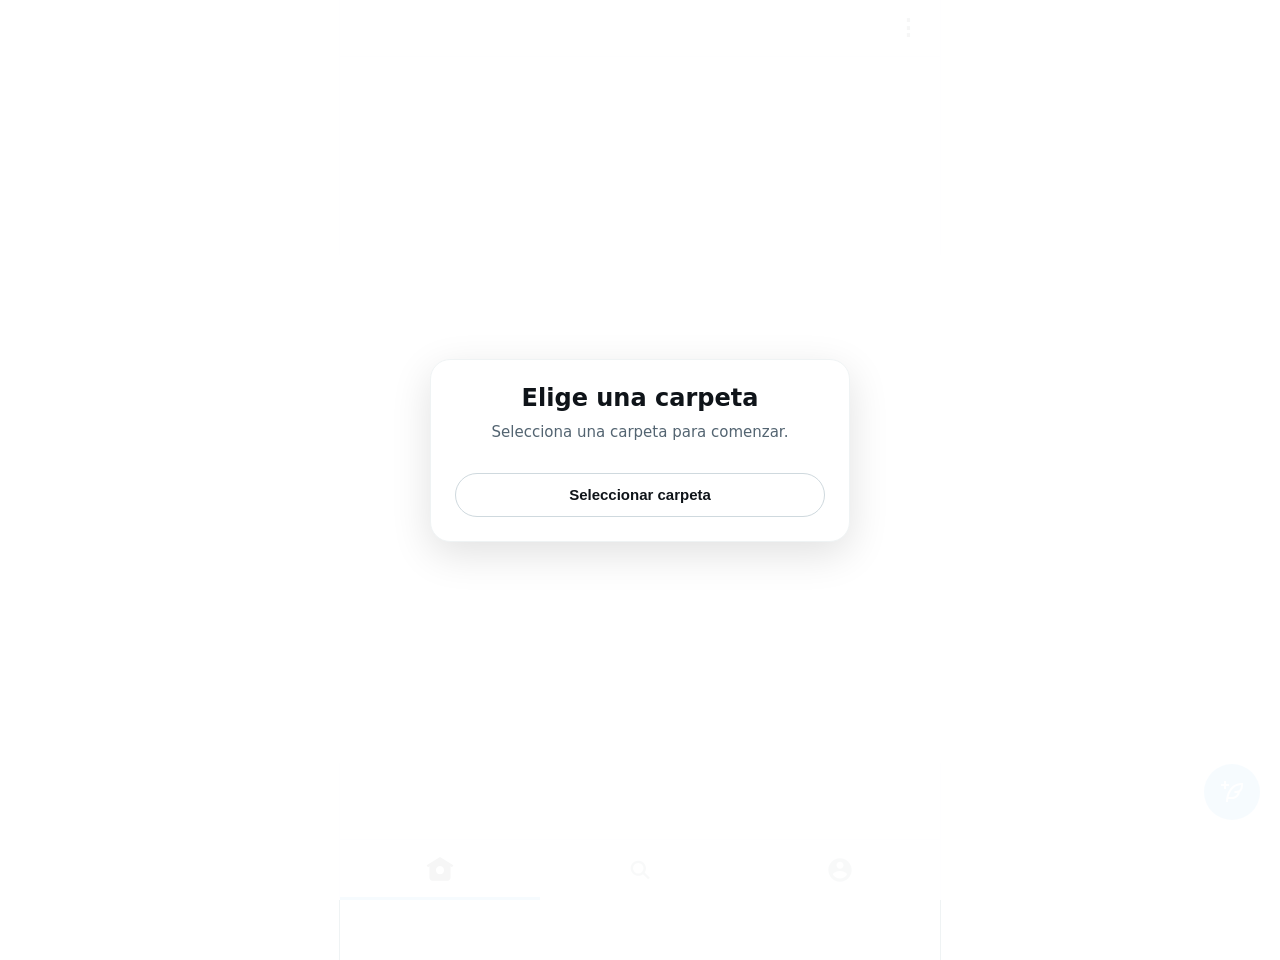
==== Tweetnote-stable.html @ b2e02688 "Add files via upload" ====
<!DOCTYPE html>
<html lang="es">
<head>
    <meta charset="UTF-8">
    <meta name="viewport" content="width=device-width, initial-scale=1.0">
    <title>Tweetnote</title>
    <style>
        /* Estilos Generales - Estilo Twitter */
        :root {
            --primary-blue: #1d9bf0;
            --primary-hover: #1a8cd8;
            --bg-color: #ffffff;
            --bg-secondary: #eff3f4;
            --text-main: #0f1419;
            --text-muted: #536471;
            --border-color: #eff3f4;
        }

        body { 
            font-family: system-ui, -apple-system, BlinkMacSystemFont, "Segoe UI", Roboto, Ubuntu, "Helvetica Neue", sans-serif;
            margin: 0; 
            padding: 0; 
            background-color: var(--bg-color);
            color: var(--text-main);
        }
        
        .container { 
            max-width: 600px; 
            margin: 0 auto; 
            background: var(--bg-color); 
            min-height: 100vh; 
            border-left: 1px solid var(--border-color);
            border-right: 1px solid var(--border-color);
            position: relative;
            padding-bottom: 60px; /* Espacio para las pestañas inferiores */
        }

        /* Cabecera y Perfil */
        .cover-photo { 
            width: 100%; 
            height: 200px; 
            background-color: #cfd9de; 
            background-size: cover; 
            background-position: center; 
        }
        
        .profile-header { 
            padding: 0 16px; 
            position: relative; 
        }
        
        .profile-pic { 
            width: 134px; 
            height: 134px; 
            border-radius: 50%; 
            border: 4px solid var(--bg-color); 
            background-color: #cfd9de; 
            position: absolute; 
            top: -67px; 
            background-size: cover; 
            background-position: center;
        }
        
        .header-actions {
            display: flex;
            justify-content: flex-end;
            padding-top: 12px;
            min-height: 68px; 
            box-sizing: border-box;
            align-items: flex-start;
        }
        
        .edit-profile-btn {
            padding: 0 16px;
            height: 36px;
            background-color: transparent;
            color: var(--text-main);
            border: 1px solid #cfd9de;
            border-radius: 9999px;
            font-weight: 700;
            font-size: 15px;
            cursor: pointer;
            transition: background 0.2s;
            display: flex;
            align-items: center;
            justify-content: center;
        }
        .edit-profile-btn:hover { background-color: rgba(15, 20, 25, 0.1); }

        .profile-dropdown-btn {
            width: 36px;
            height: 36px;
            padding: 0;
            margin-left: 8px;
            border: 1px solid #cfd9de;
            border-radius: 50%;
            background-color: transparent;
            color: var(--text-main);
            font-size: 20px;
            cursor: pointer;
            transition: background 0.2s;
            display: flex;
            align-items: center;
            justify-content: center;
        }
        .profile-dropdown-btn:hover { background-color: rgba(15, 20, 25, 0.1); }

        .profile-info { padding-bottom: 16px; border-bottom: 1px solid var(--border-color); }
        .profile-name { margin: 0; font-size: 20px; font-weight: 800; line-height: 24px; }
        .profile-handle { color: var(--text-muted); margin: 0 0 12px 0; font-size: 15px; }
        .profile-bio { margin-top: 12px; margin-bottom: 0; color: var(--text-main); font-size: 15px; line-height: 20px; }

        .profile-content-tabs {
            display: flex;
            border-bottom: 1px solid var(--border-color);
            background: var(--bg-color);
        }

        .profile-content-tab {
            flex: 1;
            min-height: 52px;
            border: none;
            background: transparent;
            color: var(--text-muted);
            font-family: inherit;
            font-size: 15px;
            font-weight: 700;
            cursor: pointer;
            position: relative;
        }

        .profile-content-tab:hover { background: var(--bg-secondary); }
        .profile-content-tab.active { color: var(--text-main); }
        .profile-content-tab.active::after {
            content: '';
            position: absolute;
            left: 18%;
            right: 18%;
            bottom: 0;
            height: 3px;
            background: var(--primary-blue);
            border-radius: 9999px;
        }

        .profile-response-context {
            border-bottom: 1px solid var(--border-color);
            padding: 12px 0 0;
        }

        .profile-response-context .post {
            cursor: default;
        }

        .profile-response-context .response-post {
            border-top: 1px solid var(--border-color);
            margin-top: 2px;
        }

        .profile-response-context .context-label {
            padding: 8px 16px 0 68px;
            color: var(--text-muted);
            font-size: 13px;
            font-weight: 600;
        }

        /* Pestañas de Navegación */
        .bottom-tabs {
            position: fixed;
            bottom: 0;
            width: 100%;
            max-width: 600px;
            background: var(--bg-color);
            border-top: 1px solid var(--border-color);
            display: flex;
            justify-content: space-around;
            height: 60px;
            z-index: 800;
        }
        .bottom-tabs .tab {
            flex: 1;
            display: flex;
            align-items: center;
            justify-content: center;
            cursor: pointer;
            color: var(--text-muted);
            transition: background 0.2s, color 0.2s;
        }
        .bottom-tabs .tab:hover { background: var(--bg-secondary); }
        .bottom-tabs .tab.active { color: var(--text-main); border-bottom: 3px solid var(--primary-blue); }
        
        body.in-thread-view .bottom-tabs { display: none; }

        /* Búsqueda */
        .search-page {
            display: none;
            position: relative;
            padding: 12px 16px 4px;
            border-bottom: 1px solid var(--border-color);
            background: var(--bg-color);
            position: sticky;
            top: 0;
            z-index: 700;
        }
        .search-box {
            width: 100%;
            height: 46px;
            box-sizing: border-box;
            border: 1px solid #cfd9de;
            border-radius: 9999px;
            outline: none;
            padding: 0 16px 0 44px;
            font-family: inherit;
            font-size: 16px;
            color: var(--text-main);
            background: var(--bg-secondary);
        }
        .search-box:focus {
            border-color: var(--primary-blue);
            background: var(--bg-color);
            box-shadow: 0 0 0 1px var(--primary-blue);
        }
        .search-box-wrap {
            position: relative;
        }
        .search-box-icon {
            position: absolute;
            left: 14px;
            top: 50%;
            transform: translateY(-50%);
            color: var(--text-muted);
            pointer-events: none;
            display: flex;
            align-items: center;
        }
        .search-empty-state {
            padding: 48px 20px;
            text-align: center;
            color: var(--text-muted);
            font-size: 15px;
        }
        .search-section-title {
            padding: 16px 16px 8px;
            font-size: 18px;
            font-weight: 800;
        }

        .search-profile-list {
            border-bottom: 1px solid var(--border-color);
        }

        .search-profile-card {
            display: flex;
            align-items: center;
            gap: 12px;
            padding: 12px 16px;
            cursor: pointer;
            transition: background 0.2s;
        }

        .search-profile-card:hover {
            background: var(--bg-secondary);
        }

        .search-profile-avatar {
            width: 48px;
            height: 48px;
            border-radius: 50%;
            background-color: #cfd9de;
            background-size: cover;
            background-position: center;
            flex-shrink: 0;
        }

        .search-profile-info {
            min-width: 0;
            flex: 1;
        }

        .search-profile-name {
            display: block;
            font-size: 15px;
            font-weight: 800;
            line-height: 20px;
            overflow: hidden;
            text-overflow: ellipsis;
            white-space: nowrap;
        }

        .search-profile-handle {
            display: block;
            color: var(--text-muted);
            font-size: 14px;
            line-height: 18px;
            overflow: hidden;
            text-overflow: ellipsis;
            white-space: nowrap;
        }

        .search-profile-bio {
            margin-top: 3px;
            color: var(--text-main);
            font-size: 14px;
            line-height: 19px;
            white-space: pre-wrap;
            overflow: hidden;
        }

        .search-posts-title {
            padding-top: 14px;
        }

        .hashtag-link {
            color: var(--primary-blue);
            font-weight: 600;
            text-decoration: none;
            cursor: pointer;
            border-radius: 4px;
        }
        .hashtag-link:hover {
            text-decoration: underline;
            background: rgba(29, 155, 240, 0.08);
        }
        #feed.search-results .thread-container {
            display: block !important;
        }
        #feed.search-results .thread-container .post {
            display: none;
        }
        #feed.search-results .thread-container .post.search-match {
            display: flex;
        }
        body.in-thread-view #feed.search-results .thread-container .post {
            display: flex !important;
            cursor: default;
        }
        body.in-thread-view .search-page {
            display: none !important;
        }

        /* Botón de Publicar Flotante */
        .write-post-btn-fixed { 
            position: fixed;
            bottom: 80px;
            right: 20px;
            width: 56px;
            height: 56px;
            background-color: var(--primary-blue); 
            color: #fff; 
            border-radius: 50%; 
            cursor: pointer; 
            font-size: 24px;
            border: none; 
            box-shadow: 0 8px 28px rgba(0,0,0,0.08);
            transition: background 0.2s;
            display: flex;
            align-items: center;
            justify-content: center;
            z-index: 900;
        }
        .write-post-btn-fixed:hover { background-color: var(--primary-hover); }
        body.in-thread-view .write-post-btn-fixed { bottom: 20px; }

        /* Modales */
        .modal { 
            display: none; 
            position: fixed; 
            top: 0; left: 0; width: 100%; height: 100%; 
            background: rgba(0,0,0,0.4); 
            justify-content: center; 
            align-items: center; 
            z-index: 1000;
        }
        .modal-content { 
            background: var(--bg-color); 
            width: 100%; 
            max-width: 600px; 
            border-radius: 16px; 
            position: relative; 
            box-sizing: border-box;
            max-height: 90vh;
            overflow-y: auto;
            display: flex;
            flex-direction: column;
        }
        
        .modal-header {
            display: flex;
            align-items: center;
            justify-content: space-between;
            padding: 0 16px;
            height: 53px;
            border-bottom: 1px solid var(--border-color);
            position: sticky;
            top: 0;
            background: rgba(255, 255, 255, 0.95);
            backdrop-filter: blur(12px);
            z-index: 10;
        }
        .modal-header h2 { font-size: 20px; font-weight: 700; margin: 0; }
        .close-btn { cursor: pointer; font-size: 20px; color: var(--text-main); font-weight: bold; width: 36px; height: 36px; display: flex; align-items: center; justify-content: center; border-radius: 50%; transition: background 0.2s;}
        .close-btn:hover { background: var(--bg-secondary); }
        
        .modal-body { padding: 16px; }

        .input-group {
            margin-bottom: 20px;
            position: relative;
            border: 1px solid #cfd9de;
            border-radius: 4px;
            padding: 8px 8px 0;
        }
        .input-group label { font-size: 13px; color: var(--text-muted); display: block; }
        .input-text, .input-textarea {
            width: 100%; border: none; outline: none; font-size: 17px; padding: 4px 0 8px; font-family: inherit; background: transparent; resize: none;
        }
        .input-textarea { height: 100px; }
        
        .post-compose { display: flex; gap: 12px; }
        .compose-avatar { width: 40px; height: 40px; border-radius: 50%; background-color: #cfd9de; background-size: cover; background-position: center; flex-shrink: 0;}
        .compose-input-area { flex-grow: 1; display: flex; flex-direction: column;}
        .compose-profile-row {
            display: flex; align-items: center; gap: 8px; margin-bottom: 4px;
        }
        .compose-profile-label { color: var(--text-muted); font-size: 13px; font-weight: 600; }
        .compose-profile-select {
            flex: 1; min-width: 0; border: none; outline: none; background: transparent;
            color: var(--text-main); font-family: inherit; font-size: 15px; font-weight: 700;
            padding: 4px 0; cursor: pointer;
        }
        .compose-textarea {
            width: 100%;
            border: none;
            font-size: 20px;
            outline: none;
            resize: none;
            min-height: 100px;
            max-height: 260px;
            overflow-y: auto;
            font-family: inherit;
            margin-top: 4px;
            line-height: 1.35;
            box-sizing: border-box;
            display: block;
        }
        
        .media-actions {
            border-top: 1px solid var(--border-color);
            padding: 12px 16px;
            display: flex;
            align-items: center;
            justify-content: space-between;
        }
        .action-icons { display: flex; gap: 16px; color: var(--primary-blue); font-size: 20px; cursor: pointer; }
        .action-icons label { cursor: pointer; display: flex; align-items: center; justify-content: center; width: 36px; height: 36px; border-radius: 50%; transition: background 0.2s; }
        .action-icons label:hover { background-color: rgba(29, 155, 240, 0.1); }
        
        .submit-btn { 
            background: var(--primary-blue); color: #fff; border: none; border-radius: 9999px; 
            padding: 0 16px; height: 36px; font-weight: 700; font-size: 15px; cursor: pointer; transition: background 0.2s;
        }
        .submit-btn:hover { background: var(--primary-hover); }

        .feed { padding-bottom: 20px; }
        
        /* Contenedor del hilo y Vista Completa del Hilo */
        .thread-container {
            border-bottom: 1px solid var(--border-color);
        }

        .feed .thread-container .post:not(:first-child) {
            display: none;
        }
        body.in-thread-view .feed .thread-container.active-thread .post {
            display: flex;
            cursor: default;
        }
        .feed .thread-container .post:first-child {
            cursor: pointer;
        }
        
        .post { 
            padding: 12px 16px; display: flex; gap: 12px; transition: background 0.2s; position: relative;
        }
        .post:hover { background-color: rgba(0,0,0,0.02); }
        
        .post-left-col {
            display: flex; flex-direction: column; align-items: center; width: 40px; flex-shrink: 0; position: relative;
        }
        
        .post-avatar { width: 40px; height: 40px; border-radius: 50%; background-color: #cfd9de; background-size: cover; background-position: center; flex-shrink: 0; z-index: 2; position: relative;}
        
        .thread-line {
            position: absolute;
            top: 40px;
            bottom: -24px;
            width: 2px;
            background-color: #cfd9de;
            display: none;
            left: 50%;
            transform: translateX(-50%);
            z-index: 1;
        }
        .thread-container .post:not(:last-child) .thread-line {
            display: none;
        }

        body.in-thread-view .thread-container.active-thread .post:not(:last-child) .thread-line {
            display: block;
        }
        
        .post-main { flex-grow: 1; overflow: hidden; }
        .post-header { display: flex; align-items: center; gap: 4px; margin-bottom: 4px; position: relative;}
        .post-author { font-weight: 700; font-size: 15px; }
        .post-handle { color: var(--text-muted); font-size: 15px; }
        .post-content { font-size: 15px; line-height: 20px; margin: 0 0 12px 0; word-wrap: break-word; white-space: pre-wrap; }
        
        .post-actions {
            display: flex;
            justify-content: flex-start;
            margin-top: 12px;
        }
        .action-btn {
            background: transparent; border: none; color: var(--text-muted); cursor: pointer; 
            display: flex; align-items: center; justify-content: center; 
            border-radius: 50%; transition: background 0.2s, color 0.2s; padding: 6px;
        }
        .action-btn:hover { background-color: rgba(29, 155, 240, 0.1); color: var(--primary-blue); }
        .action-btn svg { width: 18.75px; fill: currentColor; }
        .reply-count-text { margin-left: 4px; font-size: 13px; min-width: 12px; text-align: left; }
        
        .thread-container .post:not(:first-child) .reply-btn {
            display: none !important;
        }

        .post-options-btn {
            background: transparent;
            border: none;
            color: var(--text-muted);
            font-size: 20px;
            cursor: pointer;
            padding: 4px 8px;
            border-radius: 50%;
            transition: background 0.2s;
        }
        .post-options-btn:hover { background: rgba(15, 20, 25, 0.1); color: var(--primary-blue); }

        .post-dropdown {
            display: none;
            position: absolute;
            right: 0;
            top: 30px;
            background: var(--bg-color);
            border-radius: 8px;
            box-shadow: 0 2px 10px rgba(0,0,0,0.15);
            border: 1px solid var(--border-color);
            z-index: 100;
            min-width: 150px;
            overflow: hidden;
        }
        .post-dropdown-item {
            padding: 12px 16px;
            cursor: pointer;
            font-weight: 600;
            font-size: 15px;
            transition: background 0.2s;
        }
        .post-dropdown-item:hover { background: var(--bg-secondary); }
        .post-dropdown-item.danger { color: #f4212e; }

        .media-preview-wrapper {
            position: relative;
            height: 100%;
        }
        .remove-media-btn {
            position: absolute;
            top: 8px;
            right: 8px;
            background: rgba(15, 20, 25, 0.75);
            color: white;
            border: none;
            border-radius: 50%;
            width: 32px;
            height: 32px;
            font-size: 20px;
            display: flex;
            align-items: center;
            justify-content: center;
            cursor: pointer;
            transition: background 0.2s;
            backdrop-filter: blur(4px);
            z-index: 5;
        }
        .remove-media-btn:hover { background: rgba(15, 20, 25, 0.9); }

        .media-grid {
            display: grid; gap: 2px; border-radius: 16px; overflow: hidden; border: 1px solid var(--border-color); margin-top: 12px;
        }
        .grid-1 { grid-template-columns: 1fr; }
        .grid-2 { grid-template-columns: 1fr 1fr; height: 290px; }
        .grid-3 { grid-template-columns: 1fr 1fr; grid-template-rows: 1fr 1fr; height: 290px; }
        .grid-3 *:first-child { grid-row: 1 / 3; }
        .grid-4 { grid-template-columns: 1fr 1fr; grid-template-rows: 1fr 1fr; height: 290px; }
        
        .media-item { width: 100%; height: 100%; object-fit: cover; cursor: pointer; -webkit-touch-callout: default; }
        .grid-1 .media-item { max-height: 500px; height: auto; display: block; }
        
        #imageViewerModal { background: rgba(0,0,0,0.85); backdrop-filter: blur(4px); }
        #imageViewerContent { 
            background: transparent; box-shadow: none; align-items: center; justify-content: center; 
            height: 100%; width: 100%; overflow: hidden; position: relative;
        }
        #fullSizeImage { 
            max-width: 100%; max-height: 90vh; object-fit: contain; cursor: zoom-out; border-radius: 8px;
            -webkit-touch-callout: default; transition: opacity 0.2s ease;
        }
        
        .viewer-close-btn {
            position: absolute; top: 20px; right: 20px; background: rgba(0,0,0,0.6); 
            color: white; border: none; border-radius: 50%; width: 40px; height: 40px; 
            font-size: 24px; display: flex; align-items: center; justify-content: center; 
            cursor: pointer; z-index: 10;
        }
        .viewer-close-btn:hover { background: rgba(0,0,0,0.8); }

        #postMediaPreview { display: none; margin-top: 12px; }
        /* Herramientas de Home / almacenamiento local en carpeta */
        .home-toolbar {
            display: flex;
            justify-content: flex-end;
            align-items: center;
            padding: 8px 12px;
            border-bottom: 1px solid var(--border-color);
            background: var(--bg-color);
            position: sticky;
            top: 0;
            z-index: 700;
        }
        .home-tools-wrapper { position: relative; }
        .home-tools-btn {
            width: 40px; height: 40px; padding: 0; border: none; border-radius: 50%;
            background: transparent; color: var(--text-main); font-size: 22px; font-weight: 700;
            cursor: pointer; display: flex; align-items: center; justify-content: center;
        }
        .home-tools-btn:hover { background: var(--bg-secondary); }
        .home-tools-dropdown {
            display: none; position: absolute; right: 0; top: 44px; min-width: 250px;
            max-width: calc(100vw - 24px); background: var(--bg-color);
            border: 1px solid var(--border-color); border-radius: 12px;
            box-shadow: 0 2px 14px rgba(0,0,0,0.15); overflow: hidden; z-index: 1000;
        }
        .home-tools-dropdown.open { display: block; }
        .home-tools-status {
            padding: 12px 16px; font-size: 13px; color: var(--text-muted);
            border-bottom: 1px solid var(--border-color); white-space: nowrap;
            overflow: hidden; text-overflow: ellipsis;
        }
        .home-tools-status strong { color: var(--text-main); }
        .storage-btn {
            width: 100%; border: none; background: transparent; color: var(--text-main);
            padding: 12px 16px; font-weight: 700; font-size: 15px; text-align: left; cursor: pointer;
        }
        .storage-btn:hover { background: var(--bg-secondary); }
        .storage-btn.danger { color: #f4212e; }

        .startup-overlay {
            position: fixed;
            inset: 0;
            z-index: 2000;
            background: rgba(255,255,255,0.96);
            display: flex;
            align-items: center;
            justify-content: center;
            padding: 24px;
            box-sizing: border-box;
        }

        .startup-card {
            width: 100%;
            max-width: 420px;
            background: var(--bg-color);
            border: 1px solid var(--border-color);
            border-radius: 20px;
            box-shadow: 0 12px 40px rgba(0,0,0,0.12);
            padding: 24px;
            box-sizing: border-box;
            text-align: center;
        }

        .startup-card h2 {
            margin: 0 0 10px;
            font-size: 24px;
        }

        .startup-card p {
            margin: 0 0 20px;
            color: var(--text-muted);
            font-size: 15px;
            line-height: 21px;
        }

        .startup-btn {
            width: 100%;
            min-height: 44px;
            border-radius: 9999px;
            font-size: 15px;
            font-weight: 700;
            cursor: pointer;
            margin-top: 10px;
        }

        .startup-primary {
            border: none;
            background: var(--primary-blue);
            color: #fff;
        }

        .startup-primary:hover { background: var(--primary-hover); }

        .startup-secondary {
            border: 1px solid #cfd9de;
            background: transparent;
            color: var(--text-main);
        }

        .startup-secondary:hover { background: var(--bg-secondary); }

        body.app-uninitialized {
            overflow: hidden;
        }
    </style>
</head>
<body class="app-uninitialized">
    <div class="startup-overlay" id="startupOverlay">
        <div class="startup-card">
            <h2 id="startupTitle">Elige una carpeta</h2>
            <p id="startupMessage">Selecciona una carpeta para guardar y cargar tus perfiles y publicaciones.</p>
            <button class="startup-btn startup-primary" id="useStoredFolderBtn" onclick="requestStoredFolderAccess()" style="display:none;">Usar carpeta guardada</button>
            <button class="startup-btn startup-secondary" onclick="chooseStorageFolder()">Seleccionar carpeta</button>
        </div>
    </div>

    <div class="container">
        <!-- Herramientas de Home -->
        <div class="home-toolbar" id="homeToolbar">
            <div class="home-tools-wrapper">
                <button class="home-tools-btn" onclick="toggleHomeTools(event)" aria-label="Más opciones" title="Más opciones">⋮</button>
                <div class="home-tools-dropdown" id="homeToolsDropdown">
                    <div id="storageStatus" class="home-tools-status"><strong>Almacenamiento:</strong> navegador</div>
                    <button class="storage-btn" onclick="requestStoredFolderAccess()">Seleccionar carpeta local</button>
                    <button class="storage-btn danger" id="clearStoredFolderBtn" onclick="forgetStoredFolder()" style="display: none;">Olvidar carpeta guardada</button>
                </div>
            </div>
        </div>

        <!-- Header superior visible en modo vista de hilo -->
        <div id="threadHeader" class="modal-header" style="display: none;">
            <div style="display: flex; align-items: center; gap: 20px;">
                <div class="close-btn" onclick="closeThreadView()">←</div>
                <h2>Post</h2>
            </div>
        </div>

        <!-- Portada -->
        <div class="cover-photo" id="coverPhoto" style="display: none;"></div>
        
        <!-- Información del Perfil -->
        <div class="profile-header" style="display: none;">
            <div class="profile-pic" id="profilePic"></div>
            <div class="header-actions">
                <button class="edit-profile-btn" onclick="openEditModal()">Editar perfil</button>
                <div style="position: relative;">
                    <button class="profile-dropdown-btn" onclick="toggleProfileDropdown(event)">⋮</button>
                    <div id="profileDropdown" class="post-dropdown" style="top: 42px; right: 0; min-width: 200px; z-index: 1000;">
                        <div id="profileListContainer"></div>
                        <div style="border-top: 1px solid var(--border-color); margin: 4px 0;"></div>
                        <div class="post-dropdown-item" onclick="openNewProfileModal()" style="color: var(--primary-blue);">+ Nuevo perfil</div>
                    </div>
                </div>
            </div>
            <div class="profile-info">
                <h1 class="profile-name" id="displayName">Usuario</h1>
                <p class="profile-handle" id="displayHandle">@usuario</p>
                <p class="profile-bio" id="displayBio" style="display: none;"></p>
            </div>
            <div class="profile-content-tabs" id="profileContentTabs">
                <button class="profile-content-tab active" id="profileTabPosts" onclick="switchProfileContentTab('posts')">Principal</button>
                <button class="profile-content-tab" id="profileTabReplies" onclick="switchProfileContentTab('replies')">Respuestas</button>
            </div>
        </div>

        <!-- Botón Flotante para Postear adaptativo -->
        <button class="write-post-btn-fixed" onclick="handleFloatingBtn(event)">
            <svg viewBox="0 0 24 24" aria-hidden="true" style="width: 24px; fill: white;"><g><path d="M23 3c-6.62-.1-10.38 2.421-13.05 6.03C7.29 12.61 6 17.331 6 22h2c0-1.007.07-2.012.19-3H12c4.1 0 7.48-3.082 7.94-7.054C22.79 10.147 23.17 6.359 23 3zm-7 8h-1.5v2H16c.63-.016 1.2-.08 1.72-.188C16.95 15.24 14.68 17 12 17H8.55c.57-2.512 1.57-4.851 3-6.78 2.16-2.912 5.29-4.911 9.45-5.187C20.95 8.079 19.9 11 16 11zM4 9V6H1V4h3V1h2v3h3v2H6v3H4z"></path></g></svg>
        </button>

        <!-- Búsqueda -->
        <div class="search-page" id="searchPage">
            <div class="search-box-wrap">
                <span class="search-box-icon" aria-hidden="true">
                    <svg viewBox="0 0 24 24" width="20" height="20" fill="currentColor"><path d="M10.5 4a6.5 6.5 0 1 0 4.056 11.582l4.431 4.432 1.414-1.414-4.432-4.431A6.5 6.5 0 0 0 10.5 4zm0 2a4.5 4.5 0 1 1 0 9 4.5 4.5 0 0 1 0-9z"/></svg>
                </span>
                <input id="searchInput" class="search-box" type="search" autocomplete="off" aria-label="Buscar posts o usuarios" placeholder="Buscar posts o @usuarios">
            </div>
        </div>

        <!-- Feed donde aparecen los posts -->
        <div class="feed" id="feed"></div>

        <!-- Pestañas Inferiores -->
        <div class="bottom-tabs">
            <div class="tab active" id="tabHome" onclick="switchTab('home')" title="Home">
                <svg viewBox="0 0 24 24" width="28" height="28" fill="currentColor"><path d="M12 1.696L.622 8.807l1.06 1.696L3 9.679V19.5C3 20.881 4.119 22 5.5 22h13c1.381 0 2.5-1.119 2.5-2.5V9.679l1.318.824 1.06-1.696L12 1.696zM12 16.5c-1.933 0-3.5-1.567-3.5-3.5s1.567-3.5 3.5-3.5 3.5 1.567 3.5 3.5-1.567 3.5-3.5 3.5z"/></svg>
            </div>
            <div class="tab" id="tabSearch" onclick="switchTab('search')" title="Buscar">
                <svg viewBox="0 0 24 24" width="28" height="28" fill="currentColor"><path d="M10.5 4a6.5 6.5 0 1 0 4.056 11.582l4.431 4.432 1.414-1.414-4.432-4.431A6.5 6.5 0 0 0 10.5 4zm0 2a4.5 4.5 0 1 1 0 9 4.5 4.5 0 0 1 0-9z"/></svg>
            </div>
            <div class="tab" id="tabProfile" onclick="switchTab('profile')" title="Perfil">
                <svg viewBox="0 0 24 24" width="28" height="28" fill="currentColor"><path d="M12 2C6.48 2 2 6.48 2 12s4.48 10 10 10 10-4.48 10-10S17.52 2 12 2zm0 3c1.66 0 3 1.34 3 3s-1.34 3-3 3-3-1.34-3-3 1.34-3 3-3zm0 14.2c-2.5 0-4.71-1.28-6-3.22.03-1.99 4-3.08 6-3.08 1.99 0 5.97 1.09 6 3.08-1.29 1.94-3.5 3.22-6 3.22z"/></svg>
            </div>
        </div>
    </div>

    <!-- Modal para editar el perfil -->
    <div class="modal" id="editModal">
        <div class="modal-content" style="max-width: 600px;">
            <div class="modal-header">
                <div style="display: flex; align-items: center; gap: 20px;">
                    <div class="close-btn" onclick="closeEditModal()">&times;</div>
                    <h2>Editar perfil</h2>
                </div>
                <button class="submit-btn" onclick="saveProfile()" style="background: #0f1419;">Guardar</button>
            </div>
            <div class="modal-body">
                <div class="input-group">
                    <label>Nombre</label>
                    <input type="text" id="editName" class="input-text">
                </div>
                <div class="input-group">
                    <label>Usuario</label>
                    <input type="text" id="editHandle" class="input-text">
                </div>
                <div class="input-group">
                    <label>Biografía</label>
                    <textarea id="editBio" class="input-textarea"></textarea>
                </div>
                
                <div style="display: flex; gap: 20px; margin-top: 10px;">
                    <label class="edit-profile-btn" style="display: inline-flex; align-items: center; cursor: pointer;">
                        📷 Cambiar Avatar
                        <input type="file" id="editProfilePic" accept="image/*" hidden>
                    </label>
                    <label class="edit-profile-btn" style="display: inline-flex; align-items: center; cursor: pointer;">
                        🖼️ Cambiar Portada
                        <input type="file" id="editCoverPic" accept="image/*" hidden>
                    </label>
                </div>
                <button id="downloadProfileZipBtn" class="submit-btn" style="background: #0f1419; margin-top: 12px; width: 100%;" onclick="downloadProfileZip()">Download .zip</button>
                <button id="deleteProfileBtn" class="submit-btn" style="background: #f4212e; margin-top: 20px; width: 100%; display: none;" onclick="deleteProfile()">Eliminar perfil</button>
            </div>
        </div>
    </div>

    <!-- Modal para crear nuevo perfil -->
    <div class="modal" id="newProfileModal">
        <div class="modal-content" style="max-width: 600px;">
            <div class="modal-header">
                <div style="display: flex; align-items: center; gap: 20px;">
                    <div class="close-btn" id="newProfileCloseBtn" onclick="closeNewProfileModal()">&times;</div>
                    <h2 id="newProfileModalTitle">Nuevo perfil</h2>
                </div>
                <button class="submit-btn" onclick="createNewProfile()" style="background: #0f1419;">Crear</button>
            </div>
            <div class="modal-body">
                <div class="input-group">
                    <label>Nombre</label>
                    <input type="text" id="newName" class="input-text" placeholder="Ej. Juan Pérez">
                </div>
                <div class="input-group">
                    <label>Usuario</label>
                    <input type="text" id="newHandle" class="input-text" placeholder="Ej. @juanp">
                </div>
                <div class="input-group">
                    <label>Biografía</label>
                    <textarea id="newBio" class="input-textarea"></textarea>
                </div>
                
                <div style="display: flex; gap: 20px; margin-top: 10px;">
                    <label class="edit-profile-btn" style="display: inline-flex; align-items: center; cursor: pointer;">
                        📷 Subir Avatar
                        <input type="file" id="newProfilePic" accept="image/*" hidden>
                    </label>
                    <label class="edit-profile-btn" style="display: inline-flex; align-items: center; cursor: pointer;">
                        🖼️ Subir Portada
                        <input type="file" id="newCoverPic" accept="image/*" hidden>
                    </label>
                </div>
            </div>
        </div>
    </div>

    <!-- Modal para crear o editar un post -->
    <div class="modal" id="postModal">
        <div class="modal-content" style="max-width: 600px;">
            <div class="modal-header" style="border: none;">
                <div class="close-btn" onclick="closePostModal()">&times;</div>
            </div>
            
            <div class="modal-body post-compose" style="padding-top: 0;">
                <div class="compose-avatar" id="modalComposeAvatar"></div>
                <div class="compose-input-area">
                    <div class="compose-profile-row">
                        <span class="compose-profile-label">Publicar como</span>
                        <select id="postProfileSelect" class="compose-profile-select" aria-label="Perfil con el que publicar"></select>
                    </div>
                    <textarea id="postText" class="compose-textarea" placeholder="¡¿Qué está pasando?!"></textarea>
                    <div id="postMediaPreview" class="media-grid"></div>
                </div>
            </div>

            <div class="media-actions">
                <div class="action-icons">
                    <label title="Archivos multimedia">
                        <svg viewBox="0 0 24 24" aria-hidden="true" style="width: 20px; fill: currentColor;"><g><path d="M3 5.5C3 4.119 4.119 3 5.5 3h13C19.881 3 21 4.119 21 5.5v13c0 1.381-1.119 2.5-2.5 2.5h-13C4.119 21 3 19.881 3 18.5v-13zM5.5 5c-.276 0-.5.224-.5.5v9.086l3-3 3 3 5-5 3 3V5.5c0-.276-.224-.5-.5-.5h-13zM19 15.414l-3-3-5 5-3-3-3 3V18.5c0 .276.224.5.5.5h13c.276 0 .5-.224.5-.5v-3.086zM9.75 7C8.784 7 8 7.784 8 8.75s.784 1.75 1.75 1.75 1.75-.784 1.75-1.75S10.716 7 9.75 7z"></path></g></svg>
                        <input type="file" id="postMedia" accept="image/*, video/*" multiple hidden>
                    </label>
                </div>
                <button class="submit-btn" id="postSubmitBtn" onclick="submitPost()">Postear</button>
            </div>
        </div>
    </div>

    <!-- Modal para ver imágenes en tamaño completo -->
    <div class="modal" id="imageViewerModal" onclick="if(event.target === this) closeImageViewer()">
        <button class="viewer-close-btn" onclick="closeImageViewer()">&times;</button>
        <div class="modal-content" id="imageViewerContent">
            <img id="fullSizeImage" src="" alt="Imagen a tamaño completo">
        </div>
    </div>

    <script>
    const STORAGE_KEY_PROFILES = 'yu_profiles';
    const STORAGE_KEY_ACTIVE_ID = 'yu_activeProfileId';
    const STORAGE_KEY_THREADS = 'yu_threads';

    const FOLDER_DB_NAME = 'yu_folder_storage';
    const FOLDER_DB_VERSION = 1;
    const FOLDER_DB_STORE = 'settings';
    const FOLDER_DB_KEY = 'selectedFolder';

    // Almacenamiento:
    // - Por defecto: localStorage, para mantener compatibilidad.
    // - Si el usuario selecciona una carpeta: los datos se guardan en archivos
    //   JSON dentro de esa carpeta, evitando el límite de localStorage.
    let folderHandle = null;
    let storageMode = 'browser';
    let saveQueue = Promise.resolve();
    let isRestoringFolder = false;
    let isInitialProfileCreation = false;
    let appInitialized = false;

    function getBase64(file) {
        return new Promise((resolve, reject) => {
            const reader = new FileReader();
            reader.readAsDataURL(file);
            reader.onload = () => resolve(reader.result);
            reader.onerror = error => reject(error);
        });
    }

    const defaultProfileId = 'prof_default';
    const defaultProfiles = [{
        id: defaultProfileId,
        name: "Usuario",
        handle: "@usuario",
        avatar: "",
        cover: "",
        bio: ""
    }];

    let profiles = JSON.parse(localStorage.getItem(STORAGE_KEY_PROFILES)) || defaultProfiles;
    let activeProfileId = localStorage.getItem(STORAGE_KEY_ACTIVE_ID) || profiles[0].id;
    let threadsData = JSON.parse(localStorage.getItem(STORAGE_KEY_THREADS)) || [];
    let currentTab = 'home';
    let currentProfileContentTab = 'posts';

    let currentUserName = profiles[0].name;
    let currentUserHandle = profiles[0].handle;
    let currentUserAvatarUrl = profiles[0].avatar;

    let selectedMediaFiles = [];
    let editingPostElement = null;
    let replyingToThread = null;
    let replyingToPost = null;
    let composerProfileId = null;

    let viewerImages = [];
    let currentViewerIndex = 0;
    let touchstartX = 0;
    let touchendX = 0;

    function updateStorageStatus(message) {
        const el = document.getElementById('storageStatus');
        if (!el) return;
        el.innerHTML = `<strong>Almacenamiento:</strong> ${message}`;
    }

    async function writeJsonFile(fileName, data) {
        const fileHandle = await folderHandle.getFileHandle(fileName, { create: true });
        const writable = await fileHandle.createWritable();
        await writable.write(JSON.stringify(data, null, 2));
        await writable.close();
    }

    async function readJsonFile(fileName, fallback) {
        try {
            const fileHandle = await folderHandle.getFileHandle(fileName);
            const file = await fileHandle.getFile();
            const text = await file.text();
            return JSON.parse(text);
        } catch (e) {
            return fallback;
        }
    }

    async function folderHasProfiles() {
        try {
            const folderProfiles = await readJsonFile('profiles.json', null);
            return Array.isArray(folderProfiles) && folderProfiles.length > 0;
        } catch (e) {
            return false;
        }
    }

    async function saveState() {
        if (storageMode === 'folder' && folderHandle) {
            // Las escrituras se serializan para evitar que dos acciones
            // simultáneas sobrescriban parcialmente los archivos.
            saveQueue = saveQueue
                .then(async () => {
                    await writeJsonFile('profiles.json', profiles);
                    await writeJsonFile('active-profile.json', { activeProfileId });
                    await writeJsonFile('threads.json', threadsData);
                })
                .catch(e => {
                    console.error(e);
                    updateStorageStatus('error al guardar');
                    alert('No se pudieron guardar los datos en la carpeta seleccionada.');
                });
            return saveQueue;
        }

        try {
            localStorage.setItem(STORAGE_KEY_PROFILES, JSON.stringify(profiles));
            localStorage.setItem(STORAGE_KEY_ACTIVE_ID, activeProfileId);
            localStorage.setItem(STORAGE_KEY_THREADS, JSON.stringify(threadsData));
        } catch (e) {
            console.error(e);
            alert('La memoria local está llena. Selecciona una carpeta para guardar más datos.');
        }
    }

    async function loadStateFromFolder() {
        const folderProfiles = await readJsonFile('profiles.json', null);
        const folderActive = await readJsonFile('active-profile.json', null);
        const folderThreads = await readJsonFile('threads.json', null);

        profiles = Array.isArray(folderProfiles) ? folderProfiles : [];
        activeProfileId = folderActive && folderActive.activeProfileId ? folderActive.activeProfileId : null;
        threadsData = Array.isArray(folderThreads) ? folderThreads : [];

        if (profiles.length > 0 && !profiles.some(p => p.id === activeProfileId)) {
            activeProfileId = profiles[0].id;
        }
    }

    async function finishFolderLoad() {
        const hasProfiles = await folderHasProfiles();

        updateStorageStatus(`carpeta: ${folderHandle.name}`);
        document.getElementById('clearStoredFolderBtn').style.display = 'block';

        appInitialized = true;
        document.body.classList.remove('app-uninitialized');

        if (!hasProfiles || profiles.length === 0) {
            isInitialProfileCreation = true;
            document.getElementById('feed').innerHTML = '';
            openNewProfileModal(true);
            hideStartupOverlay();
            return false;
        }

        renderCurrentProfileUI();
        renderAllFeed();
        switchTab('home');
        hideStartupOverlay();
        return true;
    }

    function showStartupOverlay(message = null, storedHandle = null) {
        const overlay = document.getElementById('startupOverlay');
        const messageEl = document.getElementById('startupMessage');
        const storedBtn = document.getElementById('useStoredFolderBtn');

        document.body.classList.add('app-uninitialized');
        overlay.style.display = 'flex';

        if (message) messageEl.textContent = message;

        if (storedHandle) {
            storedBtn.style.display = 'block';
            storedBtn.textContent = `Usar carpeta guardada: ${storedHandle.name}`;
        } else {
            storedBtn.style.display = 'none';
        }
    }

    function hideStartupOverlay() {
        const overlay = document.getElementById('startupOverlay');
        if (overlay) overlay.style.display = 'none';
        document.body.classList.remove('app-uninitialized');
    }

    async function activateFolder(handle) {
        folderHandle = handle;
        storageMode = 'folder';
        await loadStateFromFolder();
        return finishFolderLoad();
    }

    function openFolderDatabase() {
        return new Promise((resolve, reject) => {
            if (!('indexedDB' in window)) {
                reject(new Error('IndexedDB no está disponible.'));
                return;
            }
            const request = indexedDB.open(FOLDER_DB_NAME, FOLDER_DB_VERSION);
            request.onupgradeneeded = () => {
                const db = request.result;
                if (!db.objectStoreNames.contains(FOLDER_DB_STORE)) {
                    db.createObjectStore(FOLDER_DB_STORE);
                }
            };
            request.onsuccess = () => resolve(request.result);
            request.onerror = () => reject(request.error || new Error('No se pudo abrir IndexedDB.'));
        });
    }

    async function storeFolderHandle(handle) {
        const db = await openFolderDatabase();
        return new Promise((resolve, reject) => {
            const tx = db.transaction(FOLDER_DB_STORE, 'readwrite');
            tx.objectStore(FOLDER_DB_STORE).put(handle, FOLDER_DB_KEY);
            tx.oncomplete = () => { db.close(); resolve(); };
            tx.onerror = () => { db.close(); reject(tx.error || new Error('No se pudo guardar la carpeta.')); };
            tx.onabort = () => { db.close(); reject(tx.error || new Error('No se pudo guardar la carpeta.')); };
        });
    }

    async function getStoredFolderHandle() {
        const db = await openFolderDatabase();
        return new Promise((resolve, reject) => {
            const tx = db.transaction(FOLDER_DB_STORE, 'readonly');
            const request = tx.objectStore(FOLDER_DB_STORE).get(FOLDER_DB_KEY);
            request.onsuccess = () => resolve(request.result || null);
            request.onerror = () => reject(request.error || new Error('No se pudo leer la carpeta guardada.'));
            tx.oncomplete = () => db.close();
            tx.onerror = () => { db.close(); reject(tx.error || new Error('No se pudo leer la carpeta guardada.')); };
        });
    }

    async function removeStoredFolderHandle() {
        try {
            const db = await openFolderDatabase();
            await new Promise((resolve, reject) => {
                const tx = db.transaction(FOLDER_DB_STORE, 'readwrite');
                tx.objectStore(FOLDER_DB_STORE).delete(FOLDER_DB_KEY);
                tx.oncomplete = resolve;
                tx.onerror = () => reject(tx.error || new Error('No se pudo borrar la carpeta guardada.'));
                tx.onabort = () => reject(tx.error || new Error('No se pudo borrar la carpeta guardada.'));
            });
            db.close();
        } catch (e) {
            console.error(e);
        }
    }

    async function ensureFolderPermission(handle, requestIfNeeded = false) {
        if (!handle) return false;
        try {
            const options = { mode: 'readwrite' };
            const permission = await handle.queryPermission(options);
            if (permission === 'granted') return true;
            if (requestIfNeeded && typeof handle.requestPermission === 'function') {
                return (await handle.requestPermission(options)) === 'granted';
            }
        } catch (e) {
            console.error(e);
        }
        return false;
    }

    async function restoreStoredFolder() {
        if (isRestoringFolder || !('indexedDB' in window)) return false;
        isRestoringFolder = true;
        try {
            const storedHandle = await getStoredFolderHandle();
            if (!storedHandle) return false;

            document.getElementById('clearStoredFolderBtn').style.display = 'block';

            const hasPermission = await ensureFolderPermission(storedHandle, false);
            if (!hasPermission) {
                showStartupOverlay(
                    `La carpeta guardada "${storedHandle.name}" necesita permiso para volver a utilizarse.`,
                    storedHandle
                );
                return false;
            }

            await activateFolder(storedHandle);
            return true;
        } catch (e) {
            console.error(e);
            updateStorageStatus('navegador');
            return false;
        } finally {
            isRestoringFolder = false;
        }
    }

    async function requestStoredFolderAccess() {
        try {
            const storedHandle = await getStoredFolderHandle();
            if (!storedHandle) {
                await chooseStorageFolder();
                return;
            }

            const granted = await ensureFolderPermission(storedHandle, true);
            if (!granted) {
                alert('El navegador no concedió permiso para volver a usar la carpeta guardada.');
                return;
            }

            await activateFolder(storedHandle);
            closeHomeTools();
        } catch (e) {
            console.error(e);
            alert('No se pudo recuperar la carpeta guardada.');
        }
    }

    async function chooseStorageFolder() {
        if (!('showDirectoryPicker' in window)) {
            alert('Tu navegador no permite seleccionar carpetas directamente. Usa una versión reciente de Chrome o Edge en PC.');
            return;
        }

        try {
            const selected = await window.showDirectoryPicker({ mode: 'readwrite' });
            folderHandle = selected;

            await storeFolderHandle(folderHandle);
            await activateFolder(folderHandle);
            closeHomeTools();
        } catch (e) {
            if (e && e.name !== 'AbortError') {
                console.error(e);
                alert('No se pudo abrir la carpeta seleccionada.');
            }
        }
    }

    async function forgetStoredFolder() {
        folderHandle = null;
        storageMode = 'browser';
        await removeStoredFolderHandle();
        updateStorageStatus('navegador');
        document.getElementById('clearStoredFolderBtn').style.display = 'none';
    }

    function formatUniqueHandle(inputHandle, excludeProfileId = null) {

        let cleanHandle = inputHandle.replace(/^@/, '').replace(/[^a-zA-Z0-9_]/g, '').toLowerCase();
        if (!cleanHandle) cleanHandle = 'usuario';
        
        let testHandle = '@' + cleanHandle;
        let counter = 1;
        while (profiles.some(p => p.handle === testHandle && p.id !== excludeProfileId)) {
            testHandle = '@' + cleanHandle + counter;
            counter++;
        }
        return testHandle;
    }

    document.addEventListener('click', function(e) {
        if(!e.target.closest('.post-options-btn') && !e.target.closest('.profile-dropdown-btn')) {
            document.querySelectorAll('.post-dropdown').forEach(d => d.style.display = 'none');
        }
        if(!e.target.closest('.home-tools-wrapper')) {
            closeHomeTools();
        }
    });

    function toggleHomeTools(e) {
        e.stopPropagation();
        const menu = document.getElementById('homeToolsDropdown');
        const isOpen = menu.classList.contains('open');
        document.querySelectorAll('.post-dropdown').forEach(d => d.style.display = 'none');
        menu.classList.toggle('open', !isOpen);
        document.getElementById('clearStoredFolderBtn').style.display = folderHandle ? 'block' : 'none';
    }

    function closeHomeTools() {
        const menu = document.getElementById('homeToolsDropdown');
        if (menu) menu.classList.remove('open');
    }

    // Pestañas
    function switchTab(tab, searchQuery = null) {
        const previousTab = currentTab;
        currentTab = tab;
        if (tab === 'profile' && previousTab !== 'profile') {
            currentProfileContentTab = 'posts';
        }
        document.getElementById('tabHome').classList.toggle('active', tab === 'home');
        document.getElementById('tabSearch').classList.toggle('active', tab === 'search');
        document.getElementById('tabProfile').classList.toggle('active', tab === 'profile');
        document.getElementById('homeToolbar').style.display = tab === 'home' ? 'flex' : 'none';
        document.getElementById('searchPage').style.display = tab === 'search' ? 'block' : 'none';
        closeHomeTools();

        if (!document.body.classList.contains('in-thread-view')) {
            document.getElementById('coverPhoto').style.display = tab === 'profile' ? 'block' : 'none';
            document.querySelector('.profile-header').style.display = tab === 'profile' ? 'block' : 'none';
        }

        if (tab === 'home') {
            // Home siempre se reconstruye desde threadsData y nunca hereda el estado de búsqueda.
            const feed = document.getElementById('feed');
            feed.classList.remove('search-results');
            renderAllFeed();
        } else if (tab === 'profile') {
            renderProfileContent();
        } else if (tab === 'search') {
            const input = document.getElementById('searchInput');
            if (searchQuery !== null) input.value = searchQuery;
            renderSearchResults(input.value);
            setTimeout(() => input.focus(), 0);
        }

        updateFeedVisibility();
    }

    function updateFeedVisibility() {
        if (document.body.classList.contains('in-thread-view')) return;
        const threads = document.querySelectorAll('.thread-container');
        threads.forEach(thread => {
            if (currentTab === 'home' || currentTab === 'search') {
                thread.style.display = 'block';
            } else {
                thread.style.display = 'block';
            }
        });
    }

    function escapeHtml(value) {
        return String(value ?? '')
            .replace(/&/g, '&amp;')
            .replace(/</g, '&lt;')
            .replace(/>/g, '&gt;')
            .replace(/\"/g, '&quot;')
            .replace(/'/g, '&#039;');
    }

    function renderTextWithHashtags(text) {
        let html = escapeHtml(text).replace(/\n/g, '<br>');
        const hashtagPattern = /(^|[\s(])(#(?:[\p{L}\p{N}_][\p{L}\p{N}_-]*))/gu;
        return html.replace(hashtagPattern, (match, prefix, hashtag) => {
            const safeHashtag = hashtag.replace(/'/g, '&#039;');
            return `${prefix}<a href=\"#\" class=\"hashtag-link\" data-hashtag=\"${safeHashtag}\" onclick=\"searchHashtag(event, this.dataset.hashtag)\">${hashtag}</a>`;
        });
    }

    function normalizeSearchText(value) {
        return String(value || '').trim().toLocaleLowerCase();
    }

    function getSearchTerms(query) {
        return normalizeSearchText(query)
            .split(/\s+/)
            .map(term => term.replace(/^#+/, '#'))
            .filter(Boolean);
    }

    function postMatchesSearch(post, query) {
        const terms = getSearchTerms(query);
        if (!terms.length) return false;
        const haystack = normalizeSearchText(post.text);
        return terms.every(term => haystack.includes(term));
    }

    function searchHashtag(event, hashtag) {
        event.preventDefault();
        event.stopPropagation();
        switchTab('search', hashtag);
    }

    function profileMatchesSearch(profile, query) {
        const terms = getSearchTerms(query);
        if (!terms.length) return false;

        const handle = normalizeSearchText(profile.handle).replace(/^@/, '');
        const haystack = normalizeSearchText(`${handle} ${profile.name || ''} ${profile.bio || ''}`);
        const handleQuery = normalizeSearchText(query).replace(/^@/, '').trim();

        if (handleQuery && handle.includes(handleQuery)) {
            return true;
        }

        return terms.every(term => {
            const cleanTerm = term.replace(/^@/, '');
            return !cleanTerm || haystack.includes(cleanTerm);
        });
    }

    function renderSearchProfileResults(query, resultsContainer) {
        const matchedProfiles = profiles
            .filter(profile => profileMatchesSearch(profile, query))
            .sort((a, b) => {
                const cleanQuery = normalizeSearchText(query).replace(/^@/, '').trim();
                const aHandle = normalizeSearchText(a.handle).replace(/^@/, '');
                const bHandle = normalizeSearchText(b.handle).replace(/^@/, '');
                const aExact = aHandle === cleanQuery;
                const bExact = bHandle === cleanQuery;
                if (aExact !== bExact) return aExact ? -1 : 1;

                const aStarts = aHandle.startsWith(cleanQuery);
                const bStarts = bHandle.startsWith(cleanQuery);
                if (aStarts !== bStarts) return aStarts ? -1 : 1;

                return normalizeSearchText(a.name).localeCompare(normalizeSearchText(b.name));
            });

        if (!matchedProfiles.length) return 0;

        const title = document.createElement('div');
        title.className = 'search-section-title';
        title.textContent = 'Perfiles';
        resultsContainer.appendChild(title);

        const list = document.createElement('div');
        list.className = 'search-profile-list';

        matchedProfiles.forEach(profile => {
            const card = document.createElement('div');
            card.className = 'search-profile-card';
            card.setAttribute('role', 'button');
            card.tabIndex = 0;

            const avatar = document.createElement('div');
            avatar.className = 'search-profile-avatar';
            if (profile.avatar) {
                avatar.style.backgroundImage = `url(${profile.avatar})`;
            }

            const info = document.createElement('div');
            info.className = 'search-profile-info';

            const name = document.createElement('span');
            name.className = 'search-profile-name';
            name.textContent = profile.name || 'Usuario';

            const handle = document.createElement('span');
            handle.className = 'search-profile-handle';
            handle.textContent = profile.handle || '@usuario';

            info.appendChild(name);
            info.appendChild(handle);

            if (profile.bio) {
                const bio = document.createElement('div');
                bio.className = 'search-profile-bio';
                bio.textContent = profile.bio;
                info.appendChild(bio);
            }

            card.appendChild(avatar);
            card.appendChild(info);

            const goToProfile = (event) => openProfile(profile.id, event);
            card.addEventListener('click', goToProfile);
            card.addEventListener('keydown', (event) => {
                if (event.key === 'Enter' || event.key === ' ') {
                    goToProfile(event);
                }
            });

            list.appendChild(card);
        });

        resultsContainer.appendChild(list);
        return matchedProfiles.length;
    }

    function renderSearchResults(query = '') {
        const feed = document.getElementById('feed');
        const cleanQuery = String(query || '').trim();
        feed.classList.add('search-results');
        feed.innerHTML = '';

        if (!cleanQuery) {
            return;
        }

        const profileCount = renderSearchProfileResults(cleanQuery, feed);
        let postFound = 0;

        threadsData.forEach(thread => {
            const matchingPosts = (thread.posts || []).filter(post => postMatchesSearch(post, cleanQuery));
            if (!matchingPosts.length) return;

            postFound += matchingPosts.length;

            const threadContainer = document.createElement('div');
            threadContainer.className = 'thread-container';
            threadContainer.dataset.threadId = thread.id;

            (thread.posts || []).forEach(post => {
                post.media = normalizePostMedia(post.media || []);
                const postDiv = createPostElement(post);
                const isMatch = postMatchesSearch(post, cleanQuery);

                if (isMatch) {
                    postDiv.classList.add('search-match');
                    postDiv.onclick = function(e) { viewThread(this, e); };
                }

                threadContainer.appendChild(postDiv);
            });

            feed.appendChild(threadContainer);
        });

        if (postFound > 0) {
            const postsTitle = document.createElement('div');
            postsTitle.className = 'search-section-title search-posts-title';
            postsTitle.textContent = 'Posts';
            const firstThread = feed.querySelector('.thread-container');
            if (firstThread) {
                feed.insertBefore(postsTitle, firstThread);
            } else {
                feed.appendChild(postsTitle);
            }
        }

        if (!profileCount && !postFound) {
            const empty = document.createElement('div');
            empty.className = 'search-empty-state';
            empty.textContent = 'No se encontraron perfiles ni posts.';
            feed.appendChild(empty);
        }
    }

    // Renderizar Feed Completo desde Estado Local
    function renderAllFeed() {
        const feed = document.getElementById('feed');
        feed.innerHTML = '';
        
        threadsData.forEach(thread => {
            const threadContainer = document.createElement('div');
            threadContainer.className = 'thread-container';
            threadContainer.dataset.threadId = thread.id;
            
            thread.posts.forEach((post, index) => {
                post.media = normalizePostMedia(post.media || []);
                const postDiv = document.createElement('div');
                postDiv.className = 'post';
                postDiv.dataset.id = post.id;
                postDiv.dataset.rawText = post.text;
                postDiv.dataset.replyCount = post.replyCount;
                postDiv.dataset.authorId = post.authorId;
                postDiv.mediaData = post.media;
                postDiv.onclick = function(e) { viewThread(this, e); };
                
                renderPostContent(postDiv, post.text, post.media);
                threadContainer.appendChild(postDiv);
            });
            
            feed.appendChild(threadContainer);
        });
        
        if (currentTab === 'profile' && !document.body.classList.contains('in-thread-view')) {
            renderProfileContent();
        } else {
            updateFeedVisibility();
        }
        
        if (document.body.classList.contains('in-thread-view') && window.activeThreadId) {
            const activeTh = document.querySelector(`.thread-container[data-thread-id="${window.activeThreadId}"]`);
            if(activeTh) {
                activeTh.classList.add('active-thread');
                activeTh.style.display = 'block';
            } else {
                closeThreadView();
            }
        }
    }

    // Gestión de Perfiles
    function renderProfileDropdown() {
        const container = document.getElementById('profileListContainer');
        container.innerHTML = '';
        profiles.forEach(p => {
            const item = document.createElement('div');
            item.className = 'post-dropdown-item';
            item.style.display = 'flex';
            item.style.alignItems = 'center';
            item.style.gap = '10px';
            
            const av = document.createElement('div');
            av.style.width = '30px'; av.style.height = '30px';
            av.style.borderRadius = '50%';
            av.style.backgroundColor = '#cfd9de';
            av.style.backgroundSize = 'cover';
            av.style.backgroundPosition = 'center';
            av.style.flexShrink = '0';
            if (p.avatar) av.style.backgroundImage = `url(${p.avatar})`;

            const textCont = document.createElement('div');
            textCont.style.display = 'flex'; textCont.style.flexDirection = 'column'; textCont.style.overflow = 'hidden';
            
            const name = document.createElement('span');
            name.innerText = p.name;
            name.style.fontWeight = p.id === activeProfileId ? '800' : '600';
            name.style.whiteSpace = 'nowrap'; name.style.textOverflow = 'ellipsis'; name.style.overflow = 'hidden';

            const handle = document.createElement('span');
            handle.innerText = p.handle;
            handle.style.fontSize = '13px'; handle.style.color = 'var(--text-muted)'; handle.style.fontWeight = 'normal';

            textCont.appendChild(name);
            textCont.appendChild(handle);

            if (p.id === activeProfileId) {
                item.style.backgroundColor = 'rgba(29, 155, 240, 0.05)';
            }

            item.appendChild(av);
            item.appendChild(textCont);
            item.onclick = () => switchProfile(p.id);
            container.appendChild(item);
        });
    }

    function toggleProfileDropdown(e) {
        e.stopPropagation();
        const dp = document.getElementById('profileDropdown');
        const isVisible = dp.style.display === 'block';
        document.querySelectorAll('.post-dropdown').forEach(d => d.style.display = 'none');
        if (!isVisible) {
            renderProfileDropdown();
            dp.style.display = 'block';
        }
    }

    function openNewProfileModal(initial = false) {
        document.getElementById('profileDropdown').style.display = 'none';
        document.getElementById('newName').value = '';
        document.getElementById('newHandle').value = '';
        document.getElementById('newBio').value = '';
        document.getElementById('newProfilePic').value = '';
        document.getElementById('newCoverPic').value = '';

        isInitialProfileCreation = initial;
        document.getElementById('newProfileModalTitle').textContent = initial ? 'Crea tu perfil' : 'Nuevo perfil';
        document.getElementById('newProfileCloseBtn').style.visibility = initial ? 'hidden' : 'visible';
        document.getElementById('newName').placeholder = initial ? 'Tu nombre' : 'Ej. Juan Pérez';
        document.getElementById('newHandle').placeholder = initial ? '@tuusuario' : 'Ej. @juanp';

        document.getElementById('newProfileModal').style.display = 'flex';

        if (initial) {
            setTimeout(() => document.getElementById('newName').focus(), 50);
        }
    }

    function closeNewProfileModal() {
        if (isInitialProfileCreation) return;
        document.getElementById('newProfileModal').style.display = 'none';
    }

    async function createNewProfile() {
        const initial = isInitialProfileCreation;
        const nameInput = document.getElementById('newName').value.trim();
        const handleInput = document.getElementById('newHandle').value.trim();

        if (initial && (!nameInput || !handleInput)) {
            alert('Introduce tu nombre y usuario para crear el perfil.');
            return;
        }

        const name = nameInput || 'Nuevo Usuario';
        let rawHandle = handleInput || 'nuevousuario';
        const handle = formatUniqueHandle(rawHandle);
        const bio = document.getElementById('newBio').value.trim();
        const avatarFile = document.getElementById('newProfilePic').files[0];
        const coverFile = document.getElementById('newCoverPic').files[0];

        const avatarB64 = avatarFile ? await getBase64(avatarFile) : '';
        const coverB64 = coverFile ? await getBase64(coverFile) : '';

        const newProfile = {
            id: 'prof_' + Date.now(),
            name: name,
            handle: handle,
            bio: bio,
            avatar: avatarB64,
            cover: coverB64
        };

        profiles.push(newProfile);
        activeProfileId = newProfile.id;
        await saveState();

        isInitialProfileCreation = false;
        document.getElementById('newProfileCloseBtn').style.visibility = 'visible';
        document.getElementById('newProfileModalTitle').textContent = 'Nuevo perfil';
        document.getElementById('newProfileModal').style.display = 'none';

        renderCurrentProfileUI();
        renderAllFeed();
        switchTab('home');
        hideStartupOverlay();
    }

    function switchProfile(id) {
        activeProfileId = id;
        saveState();
        document.getElementById('profileDropdown').style.display = 'none';
        renderCurrentProfileUI();
        if (currentTab === 'profile') {
            renderProfileContent();
        } else {
            updateFeedVisibility();
        }
    }

    function openProfile(profileId, event = null) {
        if (event) {
            event.preventDefault();
            event.stopPropagation();
        }

        const profile = profiles.find(p => p.id === profileId);
        if (!profile) return;

        activeProfileId = profile.id;
        composerProfileId = profile.id;
        saveState();
        closeHomeTools();
        document.getElementById('profileDropdown').style.display = 'none';

        renderCurrentProfileUI();
        switchTab('profile');
        window.scrollTo(0, 0);
    }

    function renderCurrentProfileUI() {
        const p = profiles.find(x => x.id === activeProfileId) || profiles[0];
        if (!p) return;

        currentUserName = p.name;
        currentUserHandle = p.handle;
        currentUserAvatarUrl = p.avatar;

        document.getElementById('displayName').innerText = p.name;
        document.getElementById('displayHandle').innerText = p.handle;
        
        const bioElement = document.getElementById('displayBio');
        if (p.bio) { 
            bioElement.innerText = p.bio; bioElement.style.display = 'block'; 
        } else { 
            bioElement.innerText = ''; bioElement.style.display = 'none'; 
        }

        document.getElementById('profilePic').style.backgroundImage = p.avatar ? `url(${p.avatar})` : 'none';
        document.getElementById('modalComposeAvatar').style.backgroundImage = p.avatar ? `url(${p.avatar})` : 'none';
        document.getElementById('coverPhoto').style.backgroundImage = p.cover ? `url(${p.cover})` : 'none';
    }

    function getMainPost(thread) {
        return Array.isArray(thread.posts) && thread.posts.length ? thread.posts[0] : null;
    }

    function getProfileMainThreads(profileId) {
        return threadsData.filter(thread => {
            const mainPost = getMainPost(thread);
            return mainPost && mainPost.authorId === profileId;
        });
    }

    function getProfileReplies(profileId) {
        const replies = [];
        threadsData.forEach(thread => {
            const mainPost = getMainPost(thread);
            if (!mainPost || !Array.isArray(thread.posts)) return;
            thread.posts.slice(1).forEach(reply => {
                if (reply.authorId === profileId) {
                    replies.push({ thread, mainPost, reply });
                }
            });
        });
        return replies;
    }

    function createPostElement(post, onClick = null) {
        post.media = normalizePostMedia(post.media || []);
        const postDiv = document.createElement('div');
        postDiv.className = 'post';
        postDiv.dataset.id = post.id;
        postDiv.dataset.rawText = post.text || '';
        postDiv.dataset.replyCount = post.replyCount || 0;
        postDiv.dataset.authorId = post.authorId;
        postDiv.mediaData = post.media;
        if (onClick) postDiv.onclick = onClick;
        renderPostContent(postDiv, post.text, post.media);
        return postDiv;
    }

    function switchProfileContentTab(tab) {
        currentProfileContentTab = tab === 'replies' ? 'replies' : 'posts';
        document.getElementById('profileTabPosts').classList.toggle('active', currentProfileContentTab === 'posts');
        document.getElementById('profileTabReplies').classList.toggle('active', currentProfileContentTab === 'replies');
        if (currentTab === 'profile' && !document.body.classList.contains('in-thread-view')) {
            renderProfileContent();
            window.scrollTo(0, 0);
        }
    }

    function renderProfileContent() {
        if (currentTab !== 'profile' || document.body.classList.contains('in-thread-view')) return;
        const feed = document.getElementById('feed');
        feed.classList.remove('search-results');
        feed.innerHTML = '';

        if (currentProfileContentTab === 'posts') {
            getProfileMainThreads(activeProfileId).forEach(thread => {
                const threadContainer = document.createElement('div');
                threadContainer.className = 'thread-container';
                threadContainer.dataset.threadId = thread.id;

                // En la pestaña Principal se muestra el post inicial, pero se conserva
                // el hilo completo en el mismo contenedor para poder abrirlo con normalidad.
                (thread.posts || []).forEach((post, index) => {
                    post.media = normalizePostMedia(post.media || []);
                    const postDiv = createPostElement(post, index === 0 ? function(e) { viewThread(this, e); } : null);
                    threadContainer.appendChild(postDiv);
                });

                feed.appendChild(threadContainer);
            });

            if (!feed.children.length) {
                const empty = document.createElement('div');
                empty.className = 'search-empty-state';
                empty.textContent = 'Este perfil todavía no tiene posts principales.';
                feed.appendChild(empty);
            }
            return;
        }

        const replies = getProfileReplies(activeProfileId);
        replies.forEach(({ thread, mainPost, reply }) => {
            const wrapper = document.createElement('div');
            wrapper.className = 'profile-response-context';
            wrapper.dataset.threadId = thread.id;

            const label = document.createElement('div');
            label.className = 'context-label';
            label.textContent = 'Respondió a';
            wrapper.appendChild(label);

            const contextPost = createPostElement(mainPost, function(e) { viewThreadById(thread.id, e); });
            contextPost.classList.add('context-post');
            wrapper.appendChild(contextPost);

            const responsePost = createPostElement(reply);
            responsePost.classList.add('response-post');
            wrapper.appendChild(responsePost);

            feed.appendChild(wrapper);
        });

        if (!feed.children.length) {
            const empty = document.createElement('div');
            empty.className = 'search-empty-state';
            empty.textContent = 'Este perfil todavía no tiene respuestas.';
            feed.appendChild(empty);
        }
    }

    function viewThreadById(threadId, event) {
        const threadContainer = document.querySelector(`.thread-container[data-thread-id="${threadId}"]`);
        if (threadContainer) {
            const firstPost = threadContainer.querySelector('.post');
            if (firstPost) viewThread(firstPost, event);
            return;
        }
        const thread = threadsData.find(t => t.id === threadId);
        if (!thread) return;

        currentTab = 'home';
        document.getElementById('tabHome').classList.add('active');
        document.getElementById('tabSearch').classList.remove('active');
        document.getElementById('tabProfile').classList.remove('active');
        document.getElementById('homeToolbar').style.display = 'flex';
        document.getElementById('searchPage').style.display = 'none';
        document.getElementById('coverPhoto').style.display = 'none';
        document.querySelector('.profile-header').style.display = 'none';
        renderAllFeed();

        const activeThread = document.querySelector(`.thread-container[data-thread-id="${threadId}"]`);
        const firstPost = activeThread ? activeThread.querySelector('.post') : null;
        if (firstPost) viewThread(firstPost, event);
    }

    // Vista de Post/Hilo
    function viewThread(postElement, event) {
        if(document.body.classList.contains('in-thread-view')) return;
        if(event.target.closest('button') || event.target.closest('.post-dropdown') || event.target.closest('.media-item') || event.target.closest('.action-icons') || event.target.closest('.hashtag-link')) return;

        document.querySelector('.cover-photo').style.display = 'none';
        document.querySelector('.profile-header').style.display = 'none';
        document.getElementById('threadHeader').style.display = 'flex';

        const activeThread = postElement.closest('.thread-container');
        activeThread.classList.add('active-thread');
        window.activeThreadId = activeThread.dataset.threadId;

        document.querySelectorAll('.thread-container').forEach(th => {
            if(th !== activeThread) th.style.display = 'none';
        });

        document.body.classList.add('in-thread-view');
        window.scrollTo(0, 0);
    }

    function closeThreadView() {
        window.activeThreadId = null;
        if (currentTab === 'profile') {
            document.querySelector('.cover-photo').style.display = 'block';
            document.querySelector('.profile-header').style.display = 'block';
        }
        document.getElementById('threadHeader').style.display = 'none';

        document.querySelectorAll('.thread-container').forEach(th => {
            th.classList.remove('active-thread');
        });

        document.body.classList.remove('in-thread-view');
        if (currentTab === 'search') {
            renderSearchResults(document.getElementById('searchInput').value);
        } else if (currentTab === 'profile') {
            renderProfileContent();
        } else {
            updateFeedVisibility();
        }
    }

    // Funciones Modales
    function openEditModal() { 
        const p = profiles.find(x => x.id === activeProfileId);
        document.getElementById('editName').value = p.name;
        document.getElementById('editHandle').value = p.handle;
        document.getElementById('editBio').value = p.bio;

        const deleteBtn = document.getElementById('deleteProfileBtn');
        if (activeProfileId === defaultProfileId) {
            deleteBtn.style.display = 'none';
        } else {
            deleteBtn.style.display = 'block';
        }

        document.getElementById('editModal').style.display = 'flex'; 
    }
    
    function closeEditModal() { document.getElementById('editModal').style.display = 'none'; }

    function renderComposerProfileOptions(selectedId = null) {
        const select = document.getElementById('postProfileSelect');
        if (!select) return;

        const preferredId = selectedId || composerProfileId || activeProfileId;
        select.innerHTML = '';

        profiles.forEach(profile => {
            const option = document.createElement('option');
            option.value = profile.id;
            option.textContent = `${profile.name} (${profile.handle})`;
            select.appendChild(option);
        });

        composerProfileId = profiles.some(p => p.id === preferredId)
            ? preferredId
            : (profiles[0]?.id || null);

        if (composerProfileId) {
            select.value = composerProfileId;
        }
    }

    function setComposerProfile(profileId) {
        const profile = profiles.find(p => p.id === profileId);
        if (!profile) return;

        composerProfileId = profile.id;
        const select = document.getElementById('postProfileSelect');
        if (select) select.value = profile.id;

        const avatar = document.getElementById('modalComposeAvatar');
        if (avatar) {
            avatar.style.backgroundImage = profile.avatar ? `url(${profile.avatar})` : 'none';
        }
    }

    function openPostModal(profileId = null) {
        renderComposerProfileOptions(profileId || composerProfileId || activeProfileId);
        setComposerProfile(composerProfileId);
        document.getElementById('postModal').style.display = 'flex';
        requestAnimationFrame(resizePostTextarea);
    }

    function closePostModal() { document.getElementById('postModal').style.display = 'none'; clearPostForm(); }

    function resizePostTextarea() {
        const textarea = document.getElementById('postText');
        if (!textarea) return;

        textarea.style.height = 'auto';
        const styles = window.getComputedStyle(textarea);
        const minHeight = parseFloat(styles.minHeight) || 100;
        const maxHeight = parseFloat(styles.maxHeight) || 260;
        const nextHeight = Math.max(minHeight, Math.min(textarea.scrollHeight, maxHeight));

        textarea.style.height = `${nextHeight}px`;
        textarea.style.overflowY = textarea.scrollHeight > maxHeight ? 'auto' : 'hidden';
    }

    function deleteProfile() {
        if (profiles.length <= 1) {
            alert('No puedes eliminar el único perfil.');
            return;
        }

        if (confirm('¿Estás seguro de que deseas eliminar este perfil? Se eliminarán también todos sus posts y la multimedia guardada dentro de ellos.')) {
            const deletedProfileId = activeProfileId;

            // Los archivos multimedia de los posts están guardados dentro de cada post
            // como data URLs. Al eliminar esos posts, también desaparece su contenido multimedia.
            threadsData = threadsData
                .map(thread => ({
                    ...thread,
                    posts: (thread.posts || []).filter(post => post.authorId !== deletedProfileId)
                }))
                .filter(thread => thread.posts.length > 0);

            profiles = profiles.filter(p => p.id !== deletedProfileId);
            activeProfileId = profiles[0].id;
            composerProfileId = activeProfileId;

            if (window.activeThreadId && !threadsData.some(t => t.id === window.activeThreadId)) {
                window.activeThreadId = null;
                document.body.classList.remove('in-thread-view');
                document.getElementById('threadHeader').style.display = 'none';
            }

            saveState();
            closeEditModal();
            renderCurrentProfileUI();
            renderAllFeed();
            switchTab(currentTab);
        }
    }

    function handleFloatingBtn(event) {
        if (document.body.classList.contains('in-thread-view')) {
            const activeThread = document.querySelector('.active-thread');
            if (activeThread) {
                const mainPost = activeThread.querySelector('.post:first-child');
                replyingToPost = mainPost;
                replyingToThread = activeThread;
                document.getElementById('postText').placeholder = "Postea tu respuesta";
                openPostModal();
                return;
            }
        }
        openPostModal();
    }

    document.getElementById('postProfileSelect').addEventListener('change', function() {
        setComposerProfile(this.value);
    });

    document.getElementById('postText').addEventListener('input', resizePostTextarea);

    document.getElementById('postMedia').addEventListener('change', async function(e) {
        const files = Array.from(e.target.files);
        const alreadyHasVideo = selectedMediaFiles.some(media => media.isVideo);
        let videoAccepted = !alreadyHasVideo;
        let skippedVideos = 0;

        for (const file of files) {
            const isVideo = file.type.startsWith('video/');
            if (isVideo) {
                if (!videoAccepted) {
                    skippedVideos++;
                    continue;
                }
                videoAccepted = false;
            }

            const b64 = await getBase64(file);
            selectedMediaFiles.push({ url: b64, isVideo });
        }

        this.value = '';
        if (skippedVideos > 0) {
            alert('Cada post puede tener como máximo 1 video. Las imágenes no tienen este límite.');
        }
        renderMediaPreview();
    });

    function normalizePostMedia(mediaArray = []) {
        const normalized = [];
        let videoAdded = false;

        for (const media of mediaArray) {
            if (!media || !media.url) continue;
            if (media.isVideo) {
                if (videoAdded) continue;
                videoAdded = true;
            }
            normalized.push({ url: media.url, isVideo: Boolean(media.isVideo) });
        }

        return normalized;
    }

    function renderMediaPreview() {
        const previewContainer = document.getElementById('postMediaPreview');
        previewContainer.innerHTML = '';
        previewContainer.className = 'media-grid';
        
        if (selectedMediaFiles.length > 0) {
            if (selectedMediaFiles.length <= 4) {
                previewContainer.classList.add(`grid-${selectedMediaFiles.length}`);
                previewContainer.style.gridTemplateColumns = '';
                previewContainer.style.gridAutoRows = '';
            } else {
                previewContainer.style.gridTemplateColumns = 'repeat(auto-fit, minmax(120px, 1fr))';
                previewContainer.style.gridAutoRows = '120px';
            }
            previewContainer.style.display = 'grid';
            
            selectedMediaFiles.forEach((media, index) => {
                const wrapper = document.createElement('div');
                wrapper.className = 'media-preview-wrapper';
                let mediaElement;
                if (media.isVideo) { mediaElement = document.createElement('video'); mediaElement.src = media.url; mediaElement.controls = true; } 
                else { mediaElement = document.createElement('img'); mediaElement.src = media.url; }
                mediaElement.className = 'media-item';

                const removeBtn = document.createElement('button');
                removeBtn.innerHTML = '&times;'; removeBtn.className = 'remove-media-btn';
                removeBtn.onclick = (e) => { e.preventDefault(); selectedMediaFiles.splice(index, 1); renderMediaPreview(); };

                wrapper.appendChild(mediaElement); wrapper.appendChild(removeBtn); previewContainer.appendChild(wrapper);
            });
        } else {
            previewContainer.style.display = 'none';
        }
    }

    function openImageViewer(urls, index) { viewerImages = urls; currentViewerIndex = index; updateViewerImage(); document.getElementById('imageViewerModal').style.display = 'flex'; }
    function updateViewerImage() { if(viewerImages.length > 0) { document.getElementById('fullSizeImage').src = viewerImages[currentViewerIndex]; } }
    function closeImageViewer() { document.getElementById('imageViewerModal').style.display = 'none'; viewerImages = []; }

    const viewerContent = document.getElementById('imageViewerContent');
    viewerContent.addEventListener('touchstart', e => { touchstartX = e.changedTouches[0].screenX; }, {passive: true});
    viewerContent.addEventListener('touchend', e => { touchendX = e.changedTouches[0].screenX; handleSwipe(); }, {passive: true});

    function handleSwipe() {
        const swipeThreshold = 50; 
        if (touchendX < touchstartX - swipeThreshold && currentViewerIndex < viewerImages.length - 1) { currentViewerIndex++; updateViewerImage(); }
        if (touchendX > touchstartX + swipeThreshold && currentViewerIndex > 0) { currentViewerIndex--; updateViewerImage(); }
    }

    function sanitizeZipName(value) {
        return String(value || 'archivo')
            .replace(/[\\/:*?"<>|]+/g, '_')
            .replace(/[\x00-\x1F\x80-\x9F]/g, '')
            .trim()
            .slice(0, 120) || 'archivo';
    }

    function dataUrlToBytes(dataUrl) {
        if (typeof dataUrl !== 'string') return null;
        const commaIndex = dataUrl.indexOf(',');
        if (commaIndex === -1) return null;

        const metadata = dataUrl.slice(0, commaIndex);
        const payload = dataUrl.slice(commaIndex + 1);

        if (/;base64/i.test(metadata)) {
            const binary = atob(payload.replace(/\s/g, ''));
            const bytes = new Uint8Array(binary.length);
            for (let i = 0; i < binary.length; i++) bytes[i] = binary.charCodeAt(i);
            return bytes;
        }

        const decoded = decodeURIComponent(payload);
        return new TextEncoder().encode(decoded);
    }

    async function urlToBytes(url) {
        const dataBytes = dataUrlToBytes(url);
        if (dataBytes) return dataBytes;
        const response = await fetch(url);
        if (!response.ok) throw new Error('No se pudo leer un recurso multimedia.');
        return new Uint8Array(await response.arrayBuffer());
    }

    function getMimeFromDataUrl(dataUrl) {
        if (typeof dataUrl !== 'string' || !dataUrl.startsWith('data:')) return '';
        const match = dataUrl.match(/^data:([^;,]+)/i);
        return match ? match[1].toLowerCase() : '';
    }

    function getExtensionFromMime(mime, isVideo = false) {
        const normalizedMime = String(mime || '').toLowerCase().split(';')[0];
        const known = {
            'image/jpeg': 'jpg',
            'image/png': 'png',
            'image/gif': 'gif',
            'image/webp': 'webp',
            'image/avif': 'avif',
            'image/bmp': 'bmp',
            'image/svg+xml': 'svg',
            'video/mp4': 'mp4',
            'video/webm': 'webm',
            'video/ogg': 'ogv',
            'video/quicktime': 'mov',
            'video/x-msvideo': 'avi',
            'video/mpeg': 'mpeg'
        };
        return known[normalizedMime] || (isVideo ? 'mp4' : 'bin');
    }

    function crc32(bytes) {
        let crc = 0xFFFFFFFF;
        for (let i = 0; i < bytes.length; i++) {
            crc ^= bytes[i];
            for (let bit = 0; bit < 8; bit++) {
                crc = (crc >>> 1) ^ ((crc & 1) ? 0xEDB88320 : 0);
            }
        }
        return (crc ^ 0xFFFFFFFF) >>> 0;
    }

    function dosDateTime(date = new Date()) {
        const year = Math.max(date.getFullYear(), 1980);
        return {
            time: (date.getHours() << 11) | (date.getMinutes() << 5) | Math.floor(date.getSeconds() / 2),
            date: ((year - 1980) << 9) | ((date.getMonth() + 1) << 5) | date.getDate()
        };
    }

    function writeU16(view, offset, value) { view.setUint16(offset, value & 0xFFFF, true); }
    function writeU32(view, offset, value) { view.setUint32(offset, value >>> 0, true); }

    function buildZip(entries) {
        const encoder = new TextEncoder();
        const chunks = [];
        const centralChunks = [];
        let offset = 0;
        const now = dosDateTime();

        for (const entry of entries) {
            const nameBytes = encoder.encode(entry.name);
            const data = entry.bytes;
            const crc = crc32(data);

            const localHeader = new Uint8Array(30);
            const localView = new DataView(localHeader.buffer);
            writeU32(localView, 0, 0x04034B50);
            writeU16(localView, 4, 20);
            writeU16(localView, 6, 0x0800);
            writeU16(localView, 8, 0);
            writeU16(localView, 10, now.time);
            writeU16(localView, 12, now.date);
            writeU32(localView, 14, crc);
            writeU32(localView, 18, data.length);
            writeU32(localView, 22, data.length);
            writeU16(localView, 26, nameBytes.length);
            writeU16(localView, 28, 0);

            chunks.push(localHeader, nameBytes, data);

            const centralHeader = new Uint8Array(46);
            const centralView = new DataView(centralHeader.buffer);
            writeU32(centralView, 0, 0x02014B50);
            writeU16(centralView, 4, 20);
            writeU16(centralView, 6, 20);
            writeU16(centralView, 8, 0x0800);
            writeU16(centralView, 10, 0);
            writeU16(centralView, 12, now.time);
            writeU16(centralView, 14, now.date);
            writeU32(centralView, 16, crc);
            writeU32(centralView, 20, data.length);
            writeU32(centralView, 24, data.length);
            writeU16(centralView, 28, nameBytes.length);
            writeU16(centralView, 30, 0);
            writeU16(centralView, 32, 0);
            writeU16(centralView, 34, 0);
            writeU16(centralView, 36, 0);
            writeU32(centralView, 38, 0);
            writeU32(centralView, 42, offset);

            centralChunks.push(centralHeader, nameBytes);
            offset += localHeader.length + nameBytes.length + data.length;
        }

        const centralSize = centralChunks.reduce((sum, chunk) => sum + chunk.length, 0);
        const endHeader = new Uint8Array(22);
        const endView = new DataView(endHeader.buffer);
        writeU32(endView, 0, 0x06054B50);
        writeU16(endView, 4, 0);
        writeU16(endView, 6, 0);
        writeU16(endView, 8, entries.length);
        writeU16(endView, 10, entries.length);
        writeU32(endView, 12, centralSize);
        writeU32(endView, 16, offset);
        writeU16(endView, 20, 0);

        return new Blob([...chunks, ...centralChunks, endHeader], {type: 'application/zip'});
    }

    async function downloadProfileZip() {
        const button = document.getElementById('downloadProfileZipBtn');
        const profile = profiles.find(p => p.id === activeProfileId) || profiles[0];
        if (!profile) return;

        button.disabled = true;
        const originalText = button.innerText;
        button.innerText = 'Preparando .zip…';

        try {
            const entries = [];
            const addEntry = async (name, url, isVideo = false) => {
                if (!url) return;
                const bytes = await urlToBytes(url);
                const mime = getMimeFromDataUrl(url);
                const extension = getExtensionFromMime(mime, isVideo);
                entries.push({ bytes, name: `${name}.${extension}` });
            };

            await addEntry('profile/avatar', profile.avatar, false);
            await addEntry('profile/cover', profile.cover, false);

            // El bucle de posts debe completarse antes de construir el ZIP.
            const postEntries = [];
            for (const thread of threadsData) {
                for (const post of thread.posts) {
                    if (post.authorId !== profile.id || !Array.isArray(post.media)) continue;
                    const normalizedMedia = normalizePostMedia(post.media);
                    let imageIndex = 1;
                    let videoIndex = 1;
                    for (const media of normalizedMedia) {
                        const prefix = media.isVideo
                            ? `posts/${sanitizeZipName(post.id)}_video_${String(videoIndex++).padStart(2, '0')}`
                            : `posts/${sanitizeZipName(post.id)}_image_${String(imageIndex++).padStart(2, '0')}`;
                        const bytes = await urlToBytes(media.url);
                        const mime = getMimeFromDataUrl(media.url);
                        postEntries.push({
                            bytes,
                            name: `${prefix}.${getExtensionFromMime(mime, media.isVideo)}`
                        });
                    }
                }
            }

            const finalEntries = entries.concat(postEntries);

            if (finalEntries.length === 0) {
                alert('Este perfil no tiene contenido multimedia para descargar.');
                return;
            }

            const zipBlob = buildZip(finalEntries);
            const objectUrl = URL.createObjectURL(zipBlob);
            const link = document.createElement('a');
            link.href = objectUrl;
            link.download = `${sanitizeZipName(profile.handle || profile.name || 'perfil')}_tweetnote.zip`;
            document.body.appendChild(link);
            link.click();
            link.remove();
            setTimeout(() => URL.revokeObjectURL(objectUrl), 1000);
        } catch (error) {
            console.error(error);
            alert('No se pudo crear el archivo .zip con el contenido multimedia.');
        } finally {
            button.disabled = false;
            button.innerText = originalText;
        }
    }

    async function saveProfile() {
        const newName = document.getElementById('editName').value.trim();
        const newHandle = document.getElementById('editHandle').value.trim();
        const newBio = document.getElementById('editBio').value.trim();
        const profilePicInput = document.getElementById('editProfilePic');
        const coverPicInput = document.getElementById('editCoverPic');

        const p = profiles.find(x => x.id === activeProfileId);

        if (newName) p.name = newName;
        if (newHandle) p.handle = formatUniqueHandle(newHandle, p.id);
        p.bio = newBio;

        if (profilePicInput.files[0]) p.avatar = await getBase64(profilePicInput.files[0]);
        if (coverPicInput.files[0]) p.cover = await getBase64(coverPicInput.files[0]);

        saveState();
        renderCurrentProfileUI();
        if (currentTab === 'profile') {
            renderProfileContent();
        } else {
            renderAllFeed();
        }

        profilePicInput.value = ''; coverPicInput.value = ''; 
        closeEditModal();
    }

    function toggleDropdown(event, btn) {
        event.stopPropagation();
        const dropdown = btn.nextElementSibling;
        const isVisible = dropdown.style.display === 'block';
        document.querySelectorAll('.post-dropdown').forEach(d => d.style.display = 'none');
        dropdown.style.display = isVisible ? 'none' : 'block';
    }

    function deletePost(event, btn) {
        event.stopPropagation();
        if (confirm('¿Estás seguro de que deseas eliminar este post?')) {
            const postEl = btn.closest('.post');
            const threadEl = getPostContainerElement(postEl);
            if (!threadEl) return;
            const threadId = threadEl.dataset.threadId;
            const postId = postEl.dataset.id;
            
            const threadIndex = threadsData.findIndex(t => t.id === threadId);
            if(threadIndex > -1) {
                const thread = threadsData[threadIndex];
                const postIndex = thread.posts.findIndex(p => p.id === postId);
                if(postIndex > -1) {
                    thread.posts.splice(postIndex, 1);
                    if (postIndex > 0 && thread.posts[postIndex - 1]) {
                        thread.posts[postIndex - 1].replyCount = Math.max(0, (thread.posts[postIndex - 1].replyCount || 0) - 1);
                    }
                }
                if(thread.posts.length === 0) {
                    threadsData.splice(threadIndex, 1);
                }
            }
            saveState();
            if (currentTab === 'search') {
                renderSearchResults(document.getElementById('searchInput').value);
            } else if (currentTab === 'profile') {
                renderProfileContent();
            } else {
                renderAllFeed();
            }
        }
    }

    function getPostContainerElement(postElement) {
        return postElement ? postElement.closest('.thread-container, .profile-response-context') : null;
    }

    function editPost(event, btn) {
        event.stopPropagation();
        editingPostElement = btn.closest('.post');
        document.getElementById('postText').value = editingPostElement.dataset.rawText || '';
        requestAnimationFrame(resizePostTextarea);
        document.getElementById('postSubmitBtn').innerText = 'Guardar';
        selectedMediaFiles = normalizePostMedia(editingPostElement.mediaData || []);
        renderMediaPreview();
        openPostModal(editingPostElement.dataset.authorId || activeProfileId);
    }

    function startReply(btn, event) {
        event.stopPropagation();
        replyingToPost = btn.closest('.post');
        replyingToThread = getPostContainerElement(replyingToPost);
        document.getElementById('postText').placeholder = "Postea tu respuesta";
        openPostModal();
    }

    function clearPostForm() {
        document.getElementById('postText').value = ''; document.getElementById('postText').placeholder = "¡¿Qué está pasando?!";
        requestAnimationFrame(resizePostTextarea);
        document.getElementById('postMedia').value = ''; document.getElementById('postSubmitBtn').innerText = 'Postear';
        selectedMediaFiles = []; editingPostElement = null; replyingToThread = null; replyingToPost = null;
        composerProfileId = activeProfileId;
        renderComposerProfileOptions(composerProfileId);
        setComposerProfile(composerProfileId);
        renderMediaPreview();
    }

    function buildMediaGridForPost(mediaArray) {
        const mediaGrid = document.createElement('div');
        mediaGrid.className = 'media-grid';
        if (mediaArray.length <= 4) { mediaGrid.classList.add(`grid-${mediaArray.length}`); } 
        else { mediaGrid.style.gridTemplateColumns = 'repeat(auto-fit, minmax(120px, 1fr))'; mediaGrid.style.gridAutoRows = '120px'; }

        const postImagesUrls = mediaArray.filter(m => !m.isVideo).map(m => m.url);
        let imageIndex = 0;

        mediaArray.forEach(media => {
            let mediaElement;
            if (media.isVideo) { mediaElement = document.createElement('video'); mediaElement.controls = true; } 
            else {
                mediaElement = document.createElement('img');
                const currentIndex = imageIndex++;
                mediaElement.onclick = (e) => { e.stopPropagation(); openImageViewer(postImagesUrls, currentIndex); }
            }
            mediaElement.src = media.url; mediaElement.className = 'media-item'; mediaGrid.appendChild(mediaElement);
        });
        return mediaGrid;
    }

    function renderPostContent(postDiv, text, mediaArray) {
        const authorId = postDiv.dataset.authorId || activeProfileId;
        const authorProfile = profiles.find(p => p.id === authorId) || profiles[0];
        if (!authorProfile) return;

        const avatarStyle = authorProfile.avatar ? `background-image: url(${authorProfile.avatar});` : '';
        let replyCount = postDiv.dataset.replyCount || '0';
        let replyCountHtml = replyCount !== '0' ? replyCount : '';

        postDiv.innerHTML = `
            <div class="post-left-col">
                <div class="post-avatar sync-avatar profile-link" style="${avatarStyle}" role="button" tabindex="0" aria-label="Ver perfil de ${escapeHtml(authorProfile.name || 'Usuario')}"></div>
                <div class="thread-line"></div>
            </div>
            <div class="post-main">
                <div class="post-header" style="justify-content: space-between; width: 100%;">
                    <div style="display: flex; gap: 4px; align-items: center;">
                        <span class="post-author sync-name profile-link" role="button" tabindex="0">${escapeHtml(authorProfile.name || 'Usuario')}</span>
                        <span class="post-handle sync-handle profile-link" role="button" tabindex="0">${escapeHtml(authorProfile.handle || '@usuario')} · Ahora</span>
                    </div>
                    <div class="post-options" style="position: relative;">
                        <button class="post-options-btn" onclick="toggleDropdown(event, this)">⋮</button>
                        <div class="post-dropdown">
                            <div class="post-dropdown-item" onclick="editPost(event, this)">Editar</div>
                            <div class="post-dropdown-item danger" onclick="deletePost(event, this)">Eliminar</div>
                        </div>
                    </div>
                </div>
                ${text ? `<p class="post-content">${renderTextWithHashtags(text)}</p>` : ''}
            </div>
        `;

        const profileTargets = postDiv.querySelectorAll('.profile-link');
        profileTargets.forEach(target => {
            const goToProfile = (event) => openProfile(authorId, event);
            target.addEventListener('click', goToProfile);
            target.addEventListener('keydown', (event) => {
                if (event.key === 'Enter' || event.key === ' ') {
                    goToProfile(event);
                }
            });
        });

        const postMain = postDiv.querySelector('.post-main');
        if (mediaArray && mediaArray.length > 0) {
            postMain.appendChild(buildMediaGridForPost(mediaArray));
        }

        const actionsDiv = document.createElement('div');
        actionsDiv.className = 'post-actions';
        actionsDiv.innerHTML = `
            <button class="action-btn reply-btn" title="Responder" onclick="startReply(this, event)">
                <svg viewBox="0 0 24 24"><g><path d="M1.751 10c0-4.42 3.584-8 8.005-8h4.366c4.49 0 8.129 3.64 8.129 8.13 0 2.96-1.607 5.68-4.196 7.11l-8.054 4.46v-3.69h-.067c-4.49.1-8.183-3.51-8.183-8.01zm8.005-6c-3.317 0-6.005 2.69-6.005 6 0 3.37 2.77 6.08 6.138 6.01l.351-.01h1.761v2.3l5.087-2.81c1.951-1.08 3.163-3.13 3.163-5.36 0-3.39-2.744-6.13-6.129-6.13H9.756z"></path></g></svg>
                <span class="reply-count-text">${replyCountHtml}</span>
            </button>
        `;
        postMain.appendChild(actionsDiv);
    }

    function submitPost() {
        const text = document.getElementById('postText').value.trim();
        selectedMediaFiles = normalizePostMedia(selectedMediaFiles);
        const selectedProfileId = profiles.some(p => p.id === composerProfileId)
            ? composerProfileId
            : activeProfileId;

        if (!selectedProfileId) return;
        if (!text && selectedMediaFiles.length === 0) return;

        if (editingPostElement) {
            const editingContainer = getPostContainerElement(editingPostElement);
            if (!editingContainer) return;
            const threadId = editingContainer.dataset.threadId;
            const postId = editingPostElement.dataset.id;
            
            const thread = threadsData.find(t => t.id === threadId);
            if(thread) {
                const post = thread.posts.find(p => p.id === postId);
                if(post) {
                    post.text = text;
                    post.authorId = selectedProfileId;
                    post.media = [...selectedMediaFiles];
                }
            }
        } else {
            const newPost = {
                id: 'post_' + Date.now(),
                text: text,
                authorId: selectedProfileId,
                replyCount: 0,
                media: [...selectedMediaFiles]
            };

            if (replyingToThread) {
                const threadId = replyingToThread.dataset.threadId;
                const thread = threadsData.find(t => t.id === threadId);
                if (thread) {
                    thread.posts.push(newPost);
                    
                    if (replyingToPost) {
                        const parentId = replyingToPost.dataset.id;
                        const parent = thread.posts.find(p => p.id === parentId);
                        if (parent) parent.replyCount++;
                    }
                }
            } else {
                threadsData.unshift({
                    id: 'thread_' + Date.now(),
                    posts: [newPost]
                });
            }
        }

        saveState();
        if (currentTab === 'search' && !document.body.classList.contains('in-thread-view')) {
            renderSearchResults(document.getElementById('searchInput').value);
        } else if (currentTab === 'profile' && !document.body.classList.contains('in-thread-view')) {
            renderProfileContent();
        } else {
            renderAllFeed();
        }
        
        if (replyingToThread && !document.body.classList.contains('in-thread-view')) {
             const threadId = replyingToThread.dataset.threadId;
             setTimeout(() => {
                 const updatedThreadContainer = document.querySelector(`.thread-container[data-thread-id="${threadId}"]`);
                 if(updatedThreadContainer) {
                     const firstPost = updatedThreadContainer.querySelector('.post');
                     if(firstPost) viewThread(firstPost, {target: firstPost});
                 }
             }, 0);
        }

        clearPostForm();
        closePostModal();
    }
    
    const searchInput = document.getElementById('searchInput');
    searchInput.addEventListener('input', function() {
        if (currentTab === 'search') renderSearchResults(this.value);
    });

    searchInput.addEventListener('keydown', function(e) {
        if (e.key === 'Enter') {
            e.preventDefault();
            renderSearchResults(this.value);
        }
    });

    // Inicialización: exige una carpeta la primera vez y reutiliza la anterior cuando sea posible.
    async function initializeApp() {
        showStartupOverlay('Selecciona una carpeta para comenzar.');
        try {
            const storedHandle = await getStoredFolderHandle();

            if (!storedHandle) {
                updateStorageStatus('sin carpeta seleccionada');
                return;
            }

            const hasPermission = await ensureFolderPermission(storedHandle, false);
            if (hasPermission) {
                await activateFolder(storedHandle);
                return;
            }

            showStartupOverlay(
                `Puedes volver a usar la carpeta guardada "${storedHandle.name}" o seleccionar otra.`,
                storedHandle
            );
        } catch (e) {
            console.error(e);
            updateStorageStatus('navegador');
            showStartupOverlay('Selecciona una carpeta para comenzar.');
        }
    }

    initializeApp();
</script>
</body>
</html>
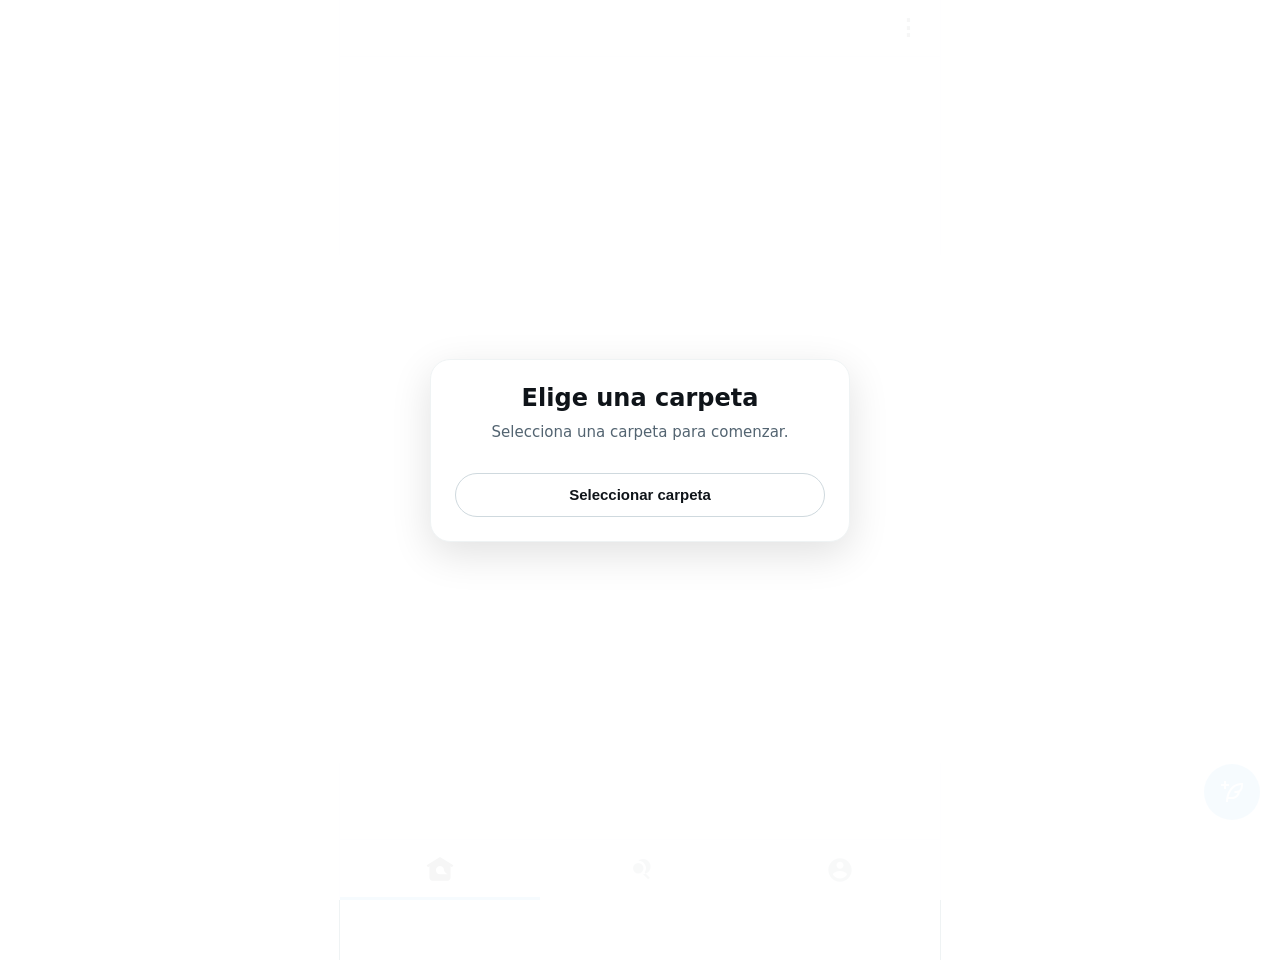
==== commit 0cbe2650: "Add files via upload" ====
--- a/Tweetnote-stable.html
+++ b/Tweetnote-stable.html
@@ -23,7 +23,7 @@
             background-color: var(--bg-color);
             color: var(--text-main);
         }
-        
+
         .container { 
             max-width: 600px; 
             margin: 0 auto; 
@@ -43,12 +43,12 @@
             background-size: cover; 
             background-position: center; 
         }
-        
+
         .profile-header { 
             padding: 0 16px; 
             position: relative; 
         }
-        
+
         .profile-pic { 
             width: 134px; 
             height: 134px; 
@@ -60,7 +60,7 @@
             background-size: cover; 
             background-position: center;
         }
-        
+
         .header-actions {
             display: flex;
             justify-content: flex-end;
@@ -69,7 +69,7 @@
             box-sizing: border-box;
             align-items: flex-start;
         }
-        
+
         .edit-profile-btn {
             padding: 0 16px;
             height: 36px;
@@ -187,7 +187,7 @@
         }
         .bottom-tabs .tab:hover { background: var(--bg-secondary); }
         .bottom-tabs .tab.active { color: var(--text-main); border-bottom: 3px solid var(--primary-blue); }
-        
+
         body.in-thread-view .bottom-tabs { display: none; }
 
         /* Búsqueda */
@@ -218,7 +218,7 @@
             border-color: var(--primary-blue);
             background: var(--bg-color);
             box-shadow: 0 0 0 1px var(--primary-blue);
-        }
+       }
         .search-box-wrap {
             position: relative;
         }
@@ -382,7 +382,7 @@
             display: flex;
             flex-direction: column;
         }
-        
+
         .modal-header {
             display: flex;
             align-items: center;
@@ -399,7 +399,7 @@
         .modal-header h2 { font-size: 20px; font-weight: 700; margin: 0; }
         .close-btn { cursor: pointer; font-size: 20px; color: var(--text-main); font-weight: bold; width: 36px; height: 36px; display: flex; align-items: center; justify-content: center; border-radius: 50%; transition: background 0.2s;}
         .close-btn:hover { background: var(--bg-secondary); }
-        
+
         .modal-body { padding: 16px; }
 
         .input-group {
@@ -414,7 +414,7 @@
             width: 100%; border: none; outline: none; font-size: 17px; padding: 4px 0 8px; font-family: inherit; background: transparent; resize: none;
         }
         .input-textarea { height: 100px; }
-        
+
         .post-compose { display: flex; gap: 12px; }
         .compose-avatar { width: 40px; height: 40px; border-radius: 50%; background-color: #cfd9de; background-size: cover; background-position: center; flex-shrink: 0;}
         .compose-input-area { flex-grow: 1; display: flex; flex-direction: column;}
@@ -434,7 +434,8 @@
             outline: none;
             resize: none;
             min-height: 100px;
-            max-height: 260px;
+            max-he
+ight: 260px;
             overflow-y: auto;
             font-family: inherit;
             margin-top: 4px;
@@ -442,7 +443,7 @@
             box-sizing: border-box;
             display: block;
         }
-        
+
         .media-actions {
             border-top: 1px solid var(--border-color);
             padding: 12px 16px;
@@ -453,7 +454,7 @@
         .action-icons { display: flex; gap: 16px; color: var(--primary-blue); font-size: 20px; cursor: pointer; }
         .action-icons label { cursor: pointer; display: flex; align-items: center; justify-content: center; width: 36px; height: 36px; border-radius: 50%; transition: background 0.2s; }
         .action-icons label:hover { background-color: rgba(29, 155, 240, 0.1); }
-        
+
         .submit-btn { 
             background: var(--primary-blue); color: #fff; border: none; border-radius: 9999px; 
             padding: 0 16px; height: 36px; font-weight: 700; font-size: 15px; cursor: pointer; transition: background 0.2s;
@@ -461,7 +462,7 @@
         .submit-btn:hover { background: var(--primary-hover); }
 
         .feed { padding-bottom: 20px; }
-        
+
         /* Contenedor del hilo y Vista Completa del Hilo */
         .thread-container {
             border-bottom: 1px solid var(--border-color);
@@ -477,18 +478,18 @@
         .feed .thread-container .post:first-child {
             cursor: pointer;
         }
-        
+
         .post { 
             padding: 12px 16px; display: flex; gap: 12px; transition: background 0.2s; position: relative;
         }
         .post:hover { background-color: rgba(0,0,0,0.02); }
-        
+
         .post-left-col {
             display: flex; flex-direction: column; align-items: center; width: 40px; flex-shrink: 0; position: relative;
         }
-        
+
         .post-avatar { width: 40px; height: 40px; border-radius: 50%; background-color: #cfd9de; background-size: cover; background-position: center; flex-shrink: 0; z-index: 2; position: relative;}
-        
+
         .thread-line {
             position: absolute;
             top: 40px;
@@ -507,13 +508,13 @@
         body.in-thread-view .thread-container.active-thread .post:not(:last-child) .thread-line {
             display: block;
         }
-        
+
         .post-main { flex-grow: 1; overflow: hidden; }
         .post-header { display: flex; align-items: center; gap: 4px; margin-bottom: 4px; position: relative;}
         .post-author { font-weight: 700; font-size: 15px; }
         .post-handle { color: var(--text-muted); font-size: 15px; }
         .post-content { font-size: 15px; line-height: 20px; margin: 0 0 12px 0; word-wrap: break-word; white-space: pre-wrap; }
-        
+
         .post-actions {
             display: flex;
             justify-content: flex-start;
@@ -527,7 +528,7 @@
         .action-btn:hover { background-color: rgba(29, 155, 240, 0.1); color: var(--primary-blue); }
         .action-btn svg { width: 18.75px; fill: currentColor; }
         .reply-count-text { margin-left: 4px; font-size: 13px; min-width: 12px; text-align: left; }
-        
+
         .thread-container .post:not(:first-child) .reply-btn {
             display: none !important;
         }
@@ -600,20 +601,35 @@
         .grid-3 { grid-template-columns: 1fr 1fr; grid-template-rows: 1fr 1fr; height: 290px; }
         .grid-3 *:first-child { grid-row: 1 / 3; }
         .grid-4 { grid-template-columns: 1fr 1fr; grid-template-rows: 1fr 1fr; height: 290px; }
-        
-        .media-item { width: 100%; height: 100%; object-fit: cover; cursor: pointer; -webkit-touch-callout: default; }
+
+        .media-item { width: 100%; height: 100%; object-fit: cover; cursor: pointer; -webkit-touch-callout: default; background: #eff3f4; display: block; }
         .grid-1 .media-item { max-height: 500px; height: auto; display: block; }
-        
+        .media-video-wrap { position: relative; width: 100%; height: 100%; overflow: hidden; }
+        .media-video-badge {
+            position: absolute; left: 50%; top: 50%; transform: translate(-50%, -50%);
+            width: 52px; height: 52px; border-radius: 50%;
+            display: flex; align-items: center; justify-content: center;
+            background: rgba(15, 20, 25, 0.78); color: #fff;
+            box-shadow: 0 2px 12px rgba(0,0,0,0.25);
+            pointer-events: none; font-size: 0;
+        }
+        .media-video-badge::after {
+            content: ''; width: 0; height: 0; margin-left: 4px;
+            border-top: 9px solid transparent; border-bottom: 9px solid transparent;
+            border-left: 14px solid #fff;
+        }
+
         #imageViewerModal { background: rgba(0,0,0,0.85); backdrop-filter: blur(4px); }
         #imageViewerContent { 
             background: transparent; box-shadow: none; align-items: center; justify-content: center; 
             height: 100%; width: 100%; overflow: hidden; position: relative;
         }
-        #fullSizeImage { 
+        #fullSizeImage, #fullSizeVideo { 
             max-width: 100%; max-height: 90vh; object-fit: contain; cursor: zoom-out; border-radius: 8px;
             -webkit-touch-callout: default; transition: opacity 0.2s ease;
         }
-        
+        #fullSizeVideo { width: auto; height: auto; background: #000; }
+
         .viewer-close-btn {
             position: absolute; top: 20px; right: 20px; background: rgba(0,0,0,0.6); 
             color: white; border: none; border-radius: 50%; width: 40px; height: 40px; 
@@ -762,7 +778,7 @@
 
         <!-- Portada -->
         <div class="cover-photo" id="coverPhoto" style="display: none;"></div>
-        
+
         <!-- Información del Perfil -->
         <div class="profile-header" style="display: none;">
             <div class="profile-pic" id="profilePic"></div>
@@ -790,7 +806,7 @@
 
         <!-- Botón Flotante para Postear adaptativo -->
         <button class="write-post-btn-fixed" onclick="handleFloatingBtn(event)">
-            <svg viewBox="0 0 24 24" aria-hidden="true" style="width: 24px; fill: white;"><g><path d="M23 3c-6.62-.1-10.38 2.421-13.05 6.03C7.29 12.61 6 17.331 6 22h2c0-1.007.07-2.012.19-3H12c4.1 0 7.48-3.082 7.94-7.054C22.79 10.147 23.17 6.359 23 3zm-7 8h-1.5v2H16c.63-.016 1.2-.08 1.72-.188C16.95 15.24 14.68 17 12 17H8.55c.57-2.512 1.57-4.851 3-6.78 2.16-2.912 5.29-4.911 9.45-5.187C20.95 8.079 19.9 11 16 11zM4 9V6H1V4h3V1h2v3h3v2H6v3H4z"></path></g></svg>
+            <svg viewBox="0 0 24 24" aria-hidden="true" style="width: 24px; fill: white;"><g><path d="M23 3c-6.62-.1-10.38 2.421-13.05 6.03C7.29 12.61 6 17.331 6 22h2c0-1.007.07-2.012.19-3H12c4.1 0 7.48-3.082 7.94-7.054C22.79 10.147 23.17 6.359 23 3zm-7 8h-1.5v2H16c.63 0 1.2-.08 1.72-.188C16.95 15.24 14.68 17 12 17H8.55c.57-2.512 1.57-4.851 3-6.78 2.16-2.912 5.29-4.911 9.45-5.187C20.95 8.079 19.9 11 16 11zM4 9V6H1V4h3V1h2v3h3v2H6v3H4z"></path></g></svg>
         </button>
 
         <!-- Búsqueda -->
@@ -809,10 +825,10 @@
         <!-- Pestañas Inferiores -->
         <div class="bottom-tabs">
             <div class="tab active" id="tabHome" onclick="switchTab('home')" title="Home">
-                <svg viewBox="0 0 24 24" width="28" height="28" fill="currentColor"><path d="M12 1.696L.622 8.807l1.06 1.696L3 9.679V19.5C3 20.881 4.119 22 5.5 22h13c1.381 0 2.5-1.119 2.5-2.5V9.679l1.318.824 1.06-1.696L12 1.696zM12 16.5c-1.933 0-3.5-1.567-3.5-3.5s1.567-3.5 3.5-3.5 3.5 1.567 3.5 3.5-1.567 3.5-3.5 3.5z"/></svg>
+                <svg viewBox="0 0 24 24" width="28" height="28" fill="currentColor"><path d="M12 1.696L.622 8.807l1.06 1.696L3 9.679V19.5C3 20.881 4.119 22 5.5 22h13c1.381 0 2.5-1.119 2.5-2.5V9.679l1.318.824 1.06-1.696L12 1.696zM12 16.5c-1.933 0-3.5-1.567-3.5-3.5s1.567-3.5 3.5-3.5 3.5 1.567 3.5 3.5 3.5 3.5 3.5 3.5z"/></svg>
             </div>
             <div class="tab" id="tabSearch" onclick="switchTab('search')" title="Buscar">
-                <svg viewBox="0 0 24 24" width="28" height="28" fill="currentColor"><path d="M10.5 4a6.5 6.5 0 1 0 4.056 11.582l4.431 4.432 1.414-1.414-4.432-4.431A6.5 6.5 0 0 0 10.5 4zm0 2a4.5 4.5 0 1 1 0 9 4.5 4.5 0 0 1 0-9z"/></svg>
+                <svg viewBox="0 0 24 24" width="28" height="28" fill="currentColor"><path d="M10.5 4a6.5 6.5 0 1 1 4.056 11.582l4.431 4.432 1.414-1.414-4.432-4.431A6.5 6.5 0 0 0 10.5 4zm0 2a4.5 4.5 0 1 1 0 9 4.5 4.5 0 0 1 0-9z"/></svg>
             </div>
             <div class="tab" id="tabProfile" onclick="switchTab('profile')" title="Perfil">
                 <svg viewBox="0 0 24 24" width="28" height="28" fill="currentColor"><path d="M12 2C6.48 2 2 6.48 2 12s4.48 10 10 10 10-4.48 10-10S17.52 2 12 2zm0 3c1.66 0 3 1.34 3 3s-1.34 3-3 3-3-1.34-3-3 1.34-3 3-3zm0 14.2c-2.5 0-4.71-1.28-6-3.22.03-1.99 4-3.08 6-3.08 1.99 0 5.97 1.09 6 3.08-1.29 1.94-3.5 3.22-6 3.22z"/></svg>
@@ -843,7 +859,7 @@
                     <label>Biografía</label>
                     <textarea id="editBio" class="input-textarea"></textarea>
                 </div>
-                
+
                 <div style="display: flex; gap: 20px; margin-top: 10px;">
                     <label class="edit-profile-btn" style="display: inline-flex; align-items: center; cursor: pointer;">
                         📷 Cambiar Avatar
@@ -883,7 +899,7 @@
                     <label>Biografía</label>
                     <textarea id="newBio" class="input-textarea"></textarea>
                 </div>
-                
+
                 <div style="display: flex; gap: 20px; margin-top: 10px;">
                     <label class="edit-profile-btn" style="display: inline-flex; align-items: center; cursor: pointer;">
                         📷 Subir Avatar
@@ -904,7 +920,7 @@
             <div class="modal-header" style="border: none;">
                 <div class="close-btn" onclick="closePostModal()">&times;</div>
             </div>
-            
+
             <div class="modal-body post-compose" style="padding-top: 0;">
                 <div class="compose-avatar" id="modalComposeAvatar"></div>
                 <div class="compose-input-area">
@@ -920,7 +936,7 @@
             <div class="media-actions">
                 <div class="action-icons">
                     <label title="Archivos multimedia">
-                        <svg viewBox="0 0 24 24" aria-hidden="true" style="width: 20px; fill: currentColor;"><g><path d="M3 5.5C3 4.119 4.119 3 5.5 3h13C19.881 3 21 4.119 21 5.5v13c0 1.381-1.119 2.5-2.5 2.5h-13C4.119 21 3 19.881 3 18.5v-13zM5.5 5c-.276 0-.5.224-.5.5v9.086l3-3 3 3 5-5 3 3V5.5c0-.276-.224-.5-.5-.5h-13zM19 15.414l-3-3-5 5-3-3-3 3V18.5c0 .276.224.5.5.5h13c.276 0 .5-.224.5-.5v-3.086zM9.75 7C8.784 7 8 7.784 8 8.75s.784 1.75 1.75 1.75 1.75-.784 1.75-1.75S10.716 7 9.75 7z"></path></g></svg>
+                        <svg viewBox="0 0 24 24" aria-hidden="true" style="width: 20px; fill: currentColor;"><g><path d="M3 5.5C3 4.119 4.119 3 5.5 3h13C19.881 3 21 4.119 21 5.5v13c0 1.381-1.119 2.5-2.5 2.5h-13C4.119 21 3 19.881 3 18.5v-13zM5.5 5c-.276 0-.5.224-.5.5v9.086l3-3 3 3 5-5 3 3V5.5c0-.276-.224-.5-.5-.5h-13zM19 15.414l-3-3-5 5-3-3-3 3V18.5c0 .276-.224.5-.5.5h13c.276 0 .5-.224.5-.5v-3.086zM9.75 7C8.784 7 8 7.784 8 8.75s.784 1.75 1.75 1.75 1.75-.784 1.75-1.75S10.716 7 9.75 7z"></path></g></svg>
                         <input type="file" id="postMedia" accept="image/*, video/*" multiple hidden>
                     </label>
                 </div>
@@ -929,11 +945,12 @@
         </div>
     </div>
 
-    <!-- Modal para ver imágenes en tamaño completo -->
+    <!-- Modal para ver multimedia en tamaño completo -->
     <div class="modal" id="imageViewerModal" onclick="if(event.target === this) closeImageViewer()">
         <button class="viewer-close-btn" onclick="closeImageViewer()">&times;</button>
         <div class="modal-content" id="imageViewerContent">
-            <img id="fullSizeImage" src="" alt="Imagen a tamaño completo">
+            <img id="fullSizeImage" src="" alt="Imagen a tamaño completo" style="display:none;">
+            <video id="fullSizeVideo" controls playsinline preload="none" style="display:none;" aria-label="Video a tamaño completo"></video>
         </div>
     </div>
 
@@ -946,6 +963,9 @@
     const FOLDER_DB_VERSION = 1;
     const FOLDER_DB_STORE = 'settings';
     const FOLDER_DB_KEY = 'selectedFolder';
+
+    // Los datos persistentes están divididos en tres secciones independientes:
+    // perfiles, perfil activo e hilos. saveState solo escribe la sección marcada como modificada.
 
     // Almacenamiento:
     // - Por defecto: localStorage, para mantener compatibilidad.
@@ -993,11 +1013,20 @@
     let replyingToPost = null;
     let composerProfileId = null;
 
-    let viewerImages = [];
+    let viewerMedia = [];
     let currentViewerIndex = 0;
+    let viewerLoadToken = 0;
     let touchstartX = 0;
     let touchendX = 0;
-
+    let thumbnailSaveTimer = null;
+    let mediaThumbnailObserver = null;
+    const MEDIA_THUMB_MAX_SIZE = 360;
+    const MEDIA_THUMB_PLACEHOLDER = 'data:image/svg+xml;charset=UTF-8,' + encodeURIComponent(
+        '<svg xmlns="http://www.w3.org/2000/svg" width="32" height="32" viewBox="0 0 32 32">' +
+        '<rect width="32" height="32" fill="#eff3f4"/>' +
+        '<path d="M8 22l6-7 4 4 3-3 3 6H8z" fill="#cfd9de"/>' +
+        '</svg>'
+    );
     function updateStorageStatus(message) {
         const el = document.getElementById('storageStatus');
         if (!el) return;
@@ -1031,15 +1060,23 @@
         }
     }
 
-    async function saveState() {
+    async function saveState(changes = {}) {
+        const changed = {
+            profiles: Boolean(changes.profiles),
+            activeProfile: Boolean(changes.activeProfile),
+            threads: Boolean(changes.threads)
+        };
+
+        if (!changed.profiles && !changed.activeProfile && !changed.threads) return saveQueue;
+
         if (storageMode === 'folder' && folderHandle) {
-            // Las escrituras se serializan para evitar que dos acciones
-            // simultáneas sobrescriban parcialmente los archivos.
+            // Cada sección se guarda por separado. Una modificación de posts no
+            // vuelve a escribir perfiles ni el perfil activo, y viceversa.
             saveQueue = saveQueue
                 .then(async () => {
-                    await writeJsonFile('profiles.json', profiles);
-                    await writeJsonFile('active-profile.json', { activeProfileId });
-                    await writeJsonFile('threads.json', threadsData);
+                    if (changed.profiles) await writeJsonFile('profiles.json', profiles);
+                    if (changed.activeProfile) await writeJsonFile('active-profile.json', { activeProfileId });
+                    if (changed.threads) await writeJsonFile('threads.json', threadsData);
                 })
                 .catch(e => {
                     console.error(e);
@@ -1050,9 +1087,9 @@
         }
 
         try {
-            localStorage.setItem(STORAGE_KEY_PROFILES, JSON.stringify(profiles));
-            localStorage.setItem(STORAGE_KEY_ACTIVE_ID, activeProfileId);
-            localStorage.setItem(STORAGE_KEY_THREADS, JSON.stringify(threadsData));
+            if (changed.profiles) localStorage.setItem(STORAGE_KEY_PROFILES, JSON.stringify(profiles));
+            if (changed.activeProfile) localStorage.setItem(STORAGE_KEY_ACTIVE_ID, activeProfileId);
+            if (changed.threads) localStorage.setItem(STORAGE_KEY_THREADS, JSON.stringify(threadsData));
         } catch (e) {
             console.error(e);
             alert('La memoria local está llena. Selecciona una carpeta para guardar más datos.');
@@ -1284,7 +1321,7 @@
 
         let cleanHandle = inputHandle.replace(/^@/, '').replace(/[^a-zA-Z0-9_]/g, '').toLowerCase();
         if (!cleanHandle) cleanHandle = 'usuario';
-        
+
         let testHandle = '@' + cleanHandle;
         let counter = 1;
         while (profiles.some(p => p.handle === testHandle && p.id !== excludeProfileId)) {
@@ -1379,7 +1416,7 @@
         const hashtagPattern = /(^|[\s(])(#(?:[\p{L}\p{N}_][\p{L}\p{N}_-]*))/gu;
         return html.replace(hashtagPattern, (match, prefix, hashtag) => {
             const safeHashtag = hashtag.replace(/'/g, '&#039;');
-            return `${prefix}<a href=\"#\" class=\"hashtag-link\" data-hashtag=\"${safeHashtag}\" onclick=\"searchHashtag(event, this.dataset.hashtag)\">${hashtag}</a>`;
+            return `${prefix}<a href="#" class="hashtag-link" data-hashtag="${safeHashtag}" onclick="searchHashtag(event, this.dataset.hashtag)">${hashtag}</a>`;
         });
     }
 
@@ -1505,6 +1542,8 @@
     }
 
     function renderSearchResults(query = '') {
+        if (mediaThumbnailObserver) mediaThumbnailObserver.disconnect();
+        mediaThumbnailObserver = null;
         const feed = document.getElementById('feed');
         const cleanQuery = String(query || '').trim();
         feed.classList.add('search-results');
@@ -1565,14 +1604,16 @@
 
     // Renderizar Feed Completo desde Estado Local
     function renderAllFeed() {
+        if (mediaThumbnailObserver) mediaThumbnailObserver.disconnect();
+        mediaThumbnailObserver = null;
         const feed = document.getElementById('feed');
         feed.innerHTML = '';
-        
+
         threadsData.forEach(thread => {
             const threadContainer = document.createElement('div');
             threadContainer.className = 'thread-container';
             threadContainer.dataset.threadId = thread.id;
-            
+
             thread.posts.forEach((post, index) => {
                 post.media = normalizePostMedia(post.media || []);
                 const postDiv = document.createElement('div');
@@ -1583,20 +1624,20 @@
                 postDiv.dataset.authorId = post.authorId;
                 postDiv.mediaData = post.media;
                 postDiv.onclick = function(e) { viewThread(this, e); };
-                
+
                 renderPostContent(postDiv, post.text, post.media);
                 threadContainer.appendChild(postDiv);
             });
-            
+
             feed.appendChild(threadContainer);
         });
-        
+
         if (currentTab === 'profile' && !document.body.classList.contains('in-thread-view')) {
             renderProfileContent();
         } else {
             updateFeedVisibility();
         }
-        
+
         if (document.body.classList.contains('in-thread-view') && window.activeThreadId) {
             const activeTh = document.querySelector(`.thread-container[data-thread-id="${window.activeThreadId}"]`);
             if(activeTh) {
@@ -1618,7 +1659,7 @@
             item.style.display = 'flex';
             item.style.alignItems = 'center';
             item.style.gap = '10px';
-            
+
             const av = document.createElement('div');
             av.style.width = '30px'; av.style.height = '30px';
             av.style.borderRadius = '50%';
@@ -1630,7 +1671,7 @@
 
             const textCont = document.createElement('div');
             textCont.style.display = 'flex'; textCont.style.flexDirection = 'column'; textCont.style.overflow = 'hidden';
-            
+
             const name = document.createElement('span');
             name.innerText = p.name;
             name.style.fontWeight = p.id === activeProfileId ? '800' : '600';
@@ -1722,7 +1763,7 @@
 
         profiles.push(newProfile);
         activeProfileId = newProfile.id;
-        await saveState();
+        await saveState({ profiles: true, activeProfile: true });
 
         isInitialProfileCreation = false;
         document.getElementById('newProfileCloseBtn').style.visibility = 'visible';
@@ -1737,7 +1778,7 @@
 
     function switchProfile(id) {
         activeProfileId = id;
-        saveState();
+        saveState({ activeProfile: true });
         document.getElementById('profileDropdown').style.display = 'none';
         renderCurrentProfileUI();
         if (currentTab === 'profile') {
@@ -1758,7 +1799,7 @@
 
         activeProfileId = profile.id;
         composerProfileId = profile.id;
-        saveState();
+        saveState({ activeProfile: true });
         closeHomeTools();
         document.getElementById('profileDropdown').style.display = 'none';
 
@@ -1777,7 +1818,7 @@
 
         document.getElementById('displayName').innerText = p.name;
         document.getElementById('displayHandle').innerText = p.handle;
-        
+
         const bioElement = document.getElementById('displayBio');
         if (p.bio) { 
             bioElement.innerText = p.bio; bioElement.style.display = 'block'; 
@@ -1841,6 +1882,8 @@
 
     function renderProfileContent() {
         if (currentTab !== 'profile' || document.body.classList.contains('in-thread-view')) return;
+        if (mediaThumbnailObserver) mediaThumbnailObserver.disconnect();
+        mediaThumbnailObserver = null;
         const feed = document.getElementById('feed');
         feed.classList.remove('search-results');
         feed.innerHTML = '';
@@ -1985,7 +2028,7 @@
 
         document.getElementById('editModal').style.display = 'flex'; 
     }
-    
+
     function closeEditModal() { document.getElementById('editModal').style.display = 'none'; }
 
     function renderComposerProfileOptions(selectedId = null) {
@@ -2076,7 +2119,7 @@
                 document.getElementById('threadHeader').style.display = 'none';
             }
 
-            saveState();
+            saveState({ profiles: true, activeProfile: true, threads: true });
             closeEditModal();
             renderCurrentProfileUI();
             renderAllFeed();
@@ -2122,7 +2165,8 @@
             }
 
             const b64 = await getBase64(file);
-            selectedMediaFiles.push({ url: b64, isVideo });
+            const thumb = await createMediaThumbnail(b64, isVideo);
+            selectedMediaFiles.push({ url: b64, thumb, isVideo });
         }
 
         this.value = '';
@@ -2142,7 +2186,11 @@
                 if (videoAdded) continue;
                 videoAdded = true;
             }
-            normalized.push({ url: media.url, isVideo: Boolean(media.isVideo) });
+            normalized.push({
+                url: media.url,
+                thumb: typeof media.thumb === 'string' ? media.thumb : '',
+                isVideo: Boolean(media.isVideo)
+            });
         }
 
         return normalized;
@@ -2152,7 +2200,7 @@
         const previewContainer = document.getElementById('postMediaPreview');
         previewContainer.innerHTML = '';
         previewContainer.className = 'media-grid';
-        
+
         if (selectedMediaFiles.length > 0) {
             if (selectedMediaFiles.length <= 4) {
                 previewContainer.classList.add(`grid-${selectedMediaFiles.length}`);
@@ -2163,13 +2211,21 @@
                 previewContainer.style.gridAutoRows = '120px';
             }
             previewContainer.style.display = 'grid';
-            
+
             selectedMediaFiles.forEach((media, index) => {
                 const wrapper = document.createElement('div');
                 wrapper.className = 'media-preview-wrapper';
                 let mediaElement;
-                if (media.isVideo) { mediaElement = document.createElement('video'); mediaElement.src = media.url; mediaElement.controls = true; } 
-                else { mediaElement = document.createElement('img'); mediaElement.src = media.url; }
+                if (media.isVideo) {
+                    mediaElement = document.createElement('video');
+                    mediaElement.src = media.url;
+                    mediaElement.poster = media.thumb || '';
+                    mediaElement.controls = true;
+                    mediaElement.preload = 'metadata';
+                } else {
+                    mediaElement = document.createElement('img');
+                    mediaElement.src = media.thumb || media.url;
+                }
                 mediaElement.className = 'media-item';
 
                 const removeBtn = document.createElement('button');
@@ -2183,9 +2239,198 @@
         }
     }
 
-    function openImageViewer(urls, index) { viewerImages = urls; currentViewerIndex = index; updateViewerImage(); document.getElementById('imageViewerModal').style.display = 'flex'; }
-    function updateViewerImage() { if(viewerImages.length > 0) { document.getElementById('fullSizeImage').src = viewerImages[currentViewerIndex]; } }
-    function closeImageViewer() { document.getElementById('imageViewerModal').style.display = 'none'; viewerImages = []; }
+    function createImageThumbnail(dataUrl) {
+        return new Promise(resolve => {
+            const image = new Image();
+            image.decoding = 'async';
+            image.onload = () => {
+                try {
+                    const scale = Math.min(1, MEDIA_THUMB_MAX_SIZE / image.naturalWidth, MEDIA_THUMB_MAX_SIZE / image.naturalHeight);
+                    const width = Math.max(1, Math.round(image.naturalWidth * scale));
+                    const height = Math.max(1, Math.round(image.naturalHeight * scale));
+                    const canvas = document.createElement('canvas');
+                    canvas.width = width;
+                    canvas.height = height;
+                    const ctx = canvas.getContext('2d');
+                    if (!ctx) return resolve('');
+                    ctx.fillStyle = '#ffffff';
+                    ctx.fillRect(0, 0, width, height);
+                    ctx.drawImage(image, 0, 0, width, height);
+                    resolve(canvas.toDataURL('image/jpeg', 0.72));
+                } catch (error) {
+                    console.warn('No se pudo generar la miniatura de imagen.', error);
+                    resolve('');
+                }
+            };
+            image.onerror = () => resolve('');
+            image.src = dataUrl;
+        });
+    }
+
+    function createVideoThumbnail(dataUrl) {
+        return new Promise(resolve => {
+            const video = document.createElement('video');
+            const canvas = document.createElement('canvas');
+            let settled = false;
+
+            const finish = (result = '') => {
+                if (settled) return;
+                settled = true;
+                clearTimeout(timeout);
+                video.pause();
+                video.removeAttribute('src');
+                try { video.load(); } catch (error) {}
+                resolve(result);
+            };
+
+            const drawFrame = () => {
+                try {
+                    const sourceWidth = video.videoWidth || 1;
+                    const sourceHeight = video.videoHeight || 1;
+                    const scale = Math.min(1, MEDIA_THUMB_MAX_SIZE / sourceWidth, MEDIA_THUMB_MAX_SIZE / sourceHeight);
+                    const width = Math.max(1, Math.round(sourceWidth * scale));
+                    const height = Math.max(1, Math.round(sourceHeight * scale));
+                    canvas.width = width;
+                    canvas.height = height;
+                    const ctx = canvas.getContext('2d');
+                    if (!ctx) return finish('');
+                    ctx.fillStyle = '#000000';
+                    ctx.fillRect(0, 0, width, height);
+                    ctx.drawImage(video, 0, 0, width, height);
+                    finish(canvas.toDataURL('image/jpeg', 0.72));
+                } catch (error) {
+                    console.warn('No se pudo generar la miniatura de video.', error);
+                    finish('');
+                }
+            };
+
+            const timeout = setTimeout(() => finish(''), 10000);
+            video.muted = true;
+            video.playsInline = true;
+            video.preload = 'metadata';
+            video.addEventListener('loadeddata', drawFrame, { once: true });
+            video.addEventListener('error', () => finish(''), { once: true });
+            video.src = dataUrl;
+        });
+    }
+
+    function createMediaThumbnail(dataUrl, isVideo = false) {
+        if (!dataUrl) return Promise.resolve('');
+        return isVideo ? createVideoThumbnail(dataUrl) : createImageThumbnail(dataUrl);
+    }
+
+    function scheduleThumbnailSave() {
+        clearTimeout(thumbnailSaveTimer);
+        thumbnailSaveTimer = setTimeout(() => {
+            thumbnailSaveTimer = null;
+            saveState({ threads: true });
+        }, 500);
+    }
+
+    async function loadMediaThumbnailIntoElement(media, element) {
+        if (!media || !element || media.thumb) return;
+
+        element.src = MEDIA_THUMB_PLACEHOLDER;
+        element.setAttribute('aria-busy', 'true');
+
+        try {
+            const thumb = await createMediaThumbnail(media.url, media.isVideo);
+            if (!thumb) return;
+            media.thumb = thumb;
+            if (element.isConnected) element.src = thumb;
+            element.removeAttribute('aria-busy');
+            scheduleThumbnailSave();
+        } catch (error) {
+            console.warn('No se pudo generar una miniatura de multimedia.', error);
+            element.removeAttribute('aria-busy');
+        }
+    }
+
+    function observeMediaThumbnail(media, element) {
+        if (!media || !element || media.thumb) return;
+
+        element.src = MEDIA_THUMB_PLACEHOLDER;
+        if ('IntersectionObserver' in window) {
+            if (!mediaThumbnailObserver) {
+                mediaThumbnailObserver = new IntersectionObserver(entries => {
+                    entries.forEach(entry => {
+                        if (!entry.isIntersecting) return;
+                        mediaThumbnailObserver.unobserve(entry.target);
+                        const targetMedia = entry.target.__tweetnoteMedia;
+                        delete entry.target.__tweetnoteMedia;
+                        loadMediaThumbnailIntoElement(targetMedia, entry.target);
+                    });
+                }, { rootMargin: '300px 0px' });
+            }
+            element.__tweetnoteMedia = media;
+            mediaThumbnailObserver.observe(element);
+        } else {
+            loadMediaThumbnailIntoElement(media, element);
+        }
+    }
+
+    function clearViewerMediaSources() {
+        const image = document.getElementById('fullSizeImage');
+        const video = document.getElementById('fullSizeVideo');
+
+        if (image) {
+            image.removeAttribute('src');
+            image.src = '';
+            image.style.display = 'none';
+        }
+
+        if (video) {
+            video.pause();
+            video.removeAttribute('src');
+            video.removeAttribute('poster');
+            video.preload = 'none';
+            try { video.load(); } catch (error) {}
+            video.style.display = 'none';
+        }
+    }
+
+    function openMediaViewer(mediaArray, index) {
+        viewerMedia = normalizePostMedia(mediaArray || []);
+        currentViewerIndex = Math.max(0, Math.min(Number(index) || 0, viewerMedia.length - 1));
+        viewerLoadToken++;
+        updateViewerMedia(viewerLoadToken);
+        document.getElementById('imageViewerModal').style.display = 'flex';
+    }
+
+    function openImageViewer(urls, index) {
+        openMediaViewer((urls || []).map(url => ({ url, isVideo: false, thumb: '' })), index);
+    }
+
+    function updateViewerMedia(expectedToken = viewerLoadToken) {
+        if (!viewerMedia.length) return;
+        const media = viewerMedia[currentViewerIndex];
+        if (!media || viewerLoadToken !== expectedToken) return;
+
+        clearViewerMediaSources();
+
+        const image = document.getElementById('fullSizeImage');
+        const video = document.getElementById('fullSizeVideo');
+
+        if (media.isVideo) {
+            if (!video) return;
+            video.preload = 'auto';
+            video.src = media.url;
+            video.style.display = 'block';
+            video.load();
+        } else {
+            if (!image) return;
+            image.src = media.url;
+            image.style.display = 'block';
+        }
+    }
+
+    function closeImageViewer() {
+        viewerLoadToken++;
+        clearViewerMediaSources();
+        document.getElementById('imageViewerModal').style.display = 'none';
+        viewerMedia = [];
+        currentViewerIndex = 0;
+    }
 
     const viewerContent = document.getElementById('imageViewerContent');
     viewerContent.addEventListener('touchstart', e => { touchstartX = e.changedTouches[0].screenX; }, {passive: true});
@@ -2193,8 +2438,16 @@
 
     function handleSwipe() {
         const swipeThreshold = 50; 
-        if (touchendX < touchstartX - swipeThreshold && currentViewerIndex < viewerImages.length - 1) { currentViewerIndex++; updateViewerImage(); }
-        if (touchendX > touchstartX + swipeThreshold && currentViewerIndex > 0) { currentViewerIndex--; updateViewerImage(); }
+        if (touchendX < touchstartX - swipeThreshold && currentViewerIndex < viewerMedia.length - 1) {
+            currentViewerIndex++;
+            viewerLoadToken++;
+            updateViewerMedia(viewerLoadToken);
+        }
+        if (touchendX > touchstartX + swipeThreshold && currentViewerIndex > 0) {
+            currentViewerIndex--;
+            viewerLoadToken++;
+            updateViewerMedia(viewerLoadToken);
+        }
     }
 
     function sanitizeZipName(value) {
@@ -2432,7 +2685,7 @@
         if (profilePicInput.files[0]) p.avatar = await getBase64(profilePicInput.files[0]);
         if (coverPicInput.files[0]) p.cover = await getBase64(coverPicInput.files[0]);
 
-        saveState();
+        saveState({ profiles: true });
         renderCurrentProfileUI();
         if (currentTab === 'profile') {
             renderProfileContent();
@@ -2460,7 +2713,7 @@
             if (!threadEl) return;
             const threadId = threadEl.dataset.threadId;
             const postId = postEl.dataset.id;
-            
+
             const threadIndex = threadsData.findIndex(t => t.id === threadId);
             if(threadIndex > -1) {
                 const thread = threadsData[threadIndex];
@@ -2475,7 +2728,7 @@
                     threadsData.splice(threadIndex, 1);
                 }
             }
-            saveState();
+            saveState({ threads: true });
             if (currentTab === 'search') {
                 renderSearchResults(document.getElementById('searchInput').value);
             } else if (currentTab === 'profile') {
@@ -2526,18 +2779,31 @@
         if (mediaArray.length <= 4) { mediaGrid.classList.add(`grid-${mediaArray.length}`); } 
         else { mediaGrid.style.gridTemplateColumns = 'repeat(auto-fit, minmax(120px, 1fr))'; mediaGrid.style.gridAutoRows = '120px'; }
 
-        const postImagesUrls = mediaArray.filter(m => !m.isVideo).map(m => m.url);
-        let imageIndex = 0;
-
-        mediaArray.forEach(media => {
-            let mediaElement;
-            if (media.isVideo) { mediaElement = document.createElement('video'); mediaElement.controls = true; } 
-            else {
-                mediaElement = document.createElement('img');
-                const currentIndex = imageIndex++;
-                mediaElement.onclick = (e) => { e.stopPropagation(); openImageViewer(postImagesUrls, currentIndex); }
+        mediaArray.forEach((media, currentIndex) => {
+            let wrapper = null;
+            let mediaElement = document.createElement('img');
+            mediaElement.className = 'media-item';
+            mediaElement.alt = media.isVideo ? 'Miniatura de video' : 'Miniatura de imagen';
+            mediaElement.src = media.thumb || MEDIA_THUMB_PLACEHOLDER;
+            mediaElement.loading = 'lazy';
+            mediaElement.decoding = 'async';
+            mediaElement.onclick = (e) => { e.stopPropagation(); openMediaViewer(mediaArray, currentIndex); };
+
+            if (!media.thumb) {
+                observeMediaThumbnail(media, mediaElement);
             }
-            mediaElement.src = media.url; mediaElement.className = 'media-item'; mediaGrid.appendChild(mediaElement);
+
+            if (media.isVideo) {
+                wrapper = document.createElement('div');
+                wrapper.className = 'media-video-wrap';
+                const badge = document.createElement('span');
+                badge.className = 'media-video-badge';
+                badge.setAttribute('aria-hidden', 'true');
+                wrapper.appendChild(mediaElement);
+                wrapper.appendChild(badge);
+            }
+
+            mediaGrid.appendChild(wrapper || mediaElement);
         });
         return mediaGrid;
     }
@@ -2616,7 +2882,7 @@
             if (!editingContainer) return;
             const threadId = editingContainer.dataset.threadId;
             const postId = editingPostElement.dataset.id;
-            
+
             const thread = threadsData.find(t => t.id === threadId);
             if(thread) {
                 const post = thread.posts.find(p => p.id === postId);
@@ -2640,7 +2906,7 @@
                 const thread = threadsData.find(t => t.id === threadId);
                 if (thread) {
                     thread.posts.push(newPost);
-                    
+
                     if (replyingToPost) {
                         const parentId = replyingToPost.dataset.id;
                         const parent = thread.posts.find(p => p.id === parentId);
@@ -2655,7 +2921,7 @@
             }
         }
 
-        saveState();
+        saveState({ threads: true });
         if (currentTab === 'search' && !document.body.classList.contains('in-thread-view')) {
             renderSearchResults(document.getElementById('searchInput').value);
         } else if (currentTab === 'profile' && !document.body.classList.contains('in-thread-view')) {
@@ -2663,7 +2929,7 @@
         } else {
             renderAllFeed();
         }
-        
+
         if (replyingToThread && !document.body.classList.contains('in-thread-view')) {
              const threadId = replyingToThread.dataset.threadId;
              setTimeout(() => {
@@ -2678,7 +2944,7 @@
         clearPostForm();
         closePostModal();
     }
-    
+
     const searchInput = document.getElementById('searchInput');
     searchInput.addEventListener('input', function() {
         if (currentTab === 'search') renderSearchResults(this.value);
